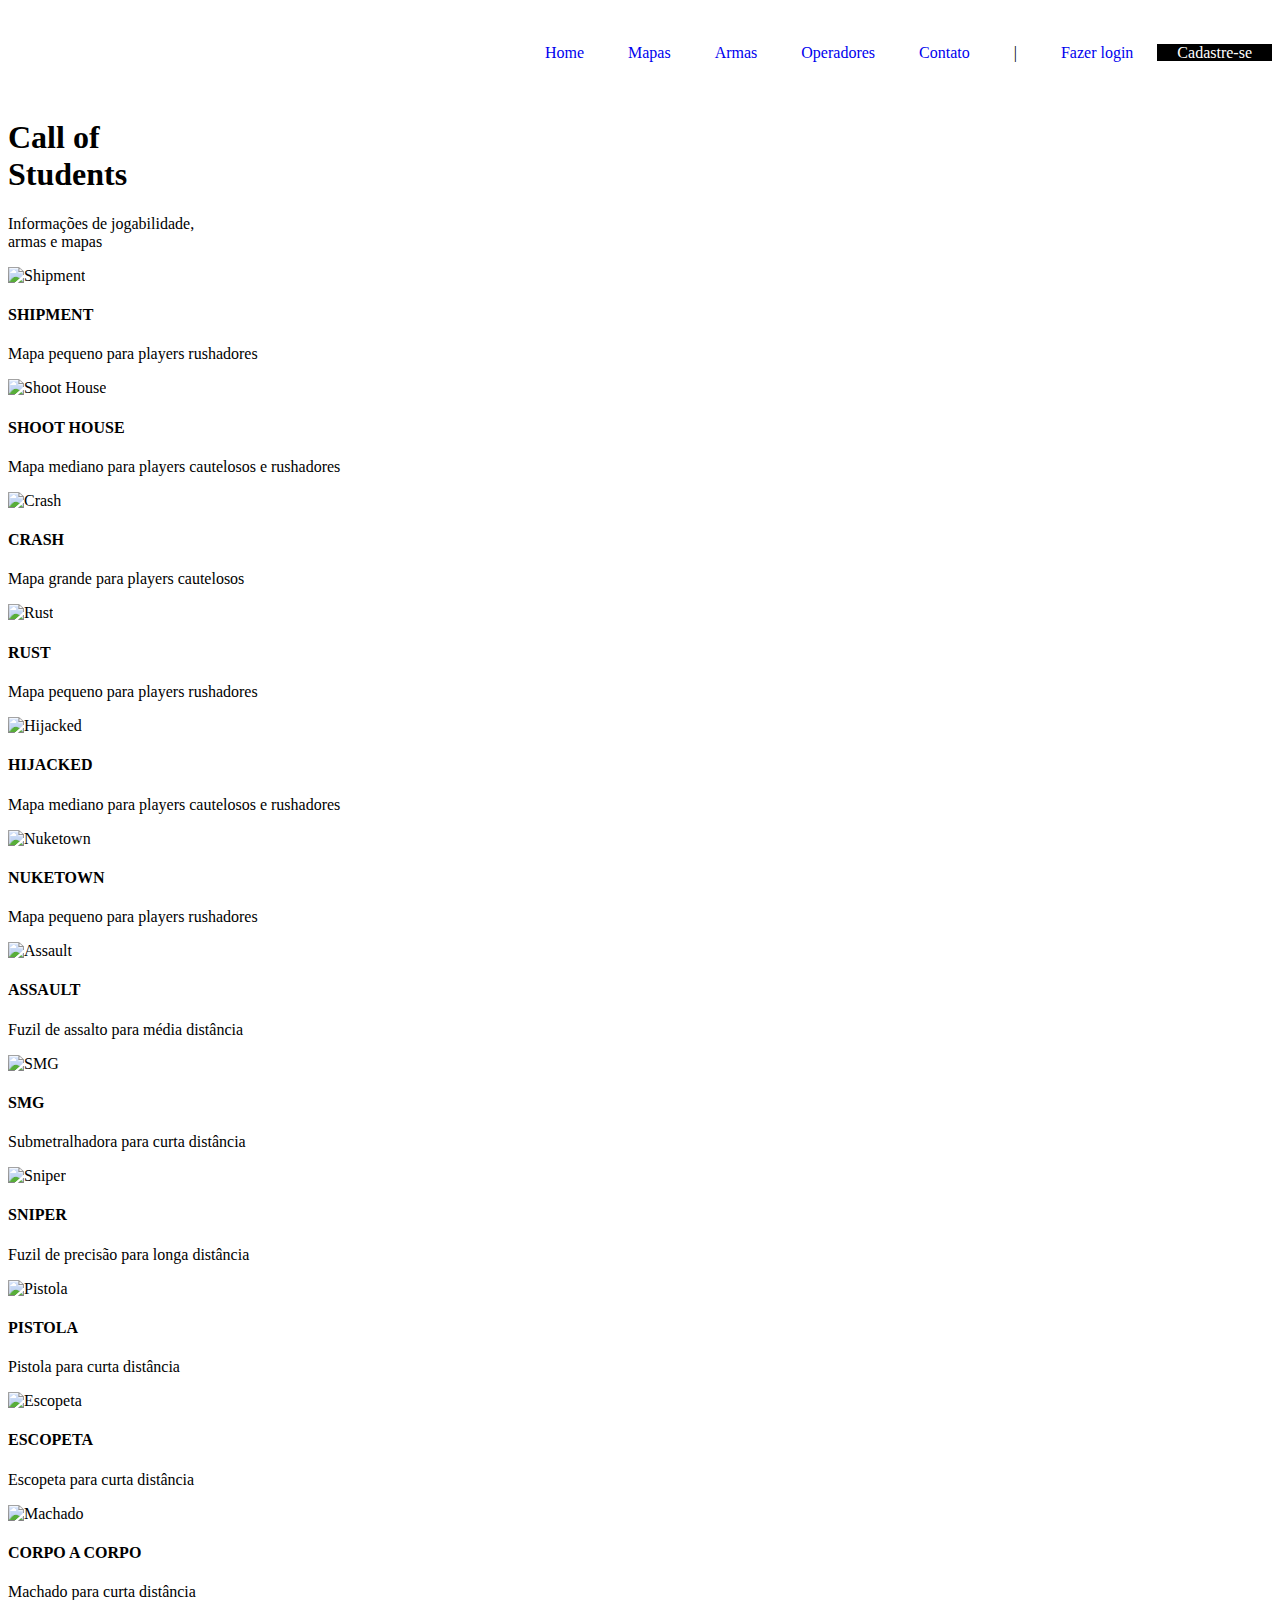
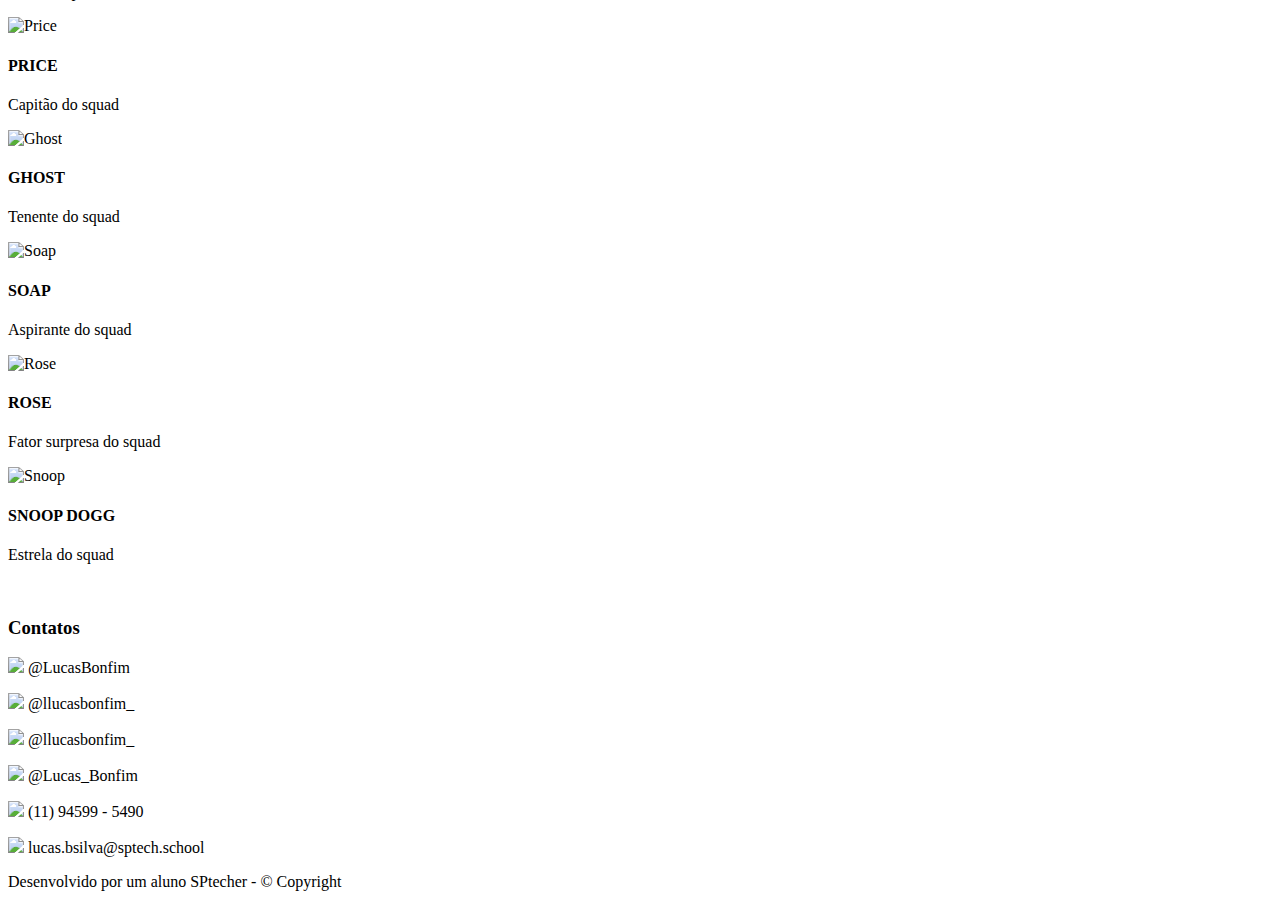
==== html/index.html @ b4a6b553 "adc lista de operadores" ====
<!DOCTYPE html>
<html lang="en">
<head>
    <meta charset="UTF-8">
    <meta http-equiv="X-UA-Compatible" content="IE=edge">
    <meta name="viewport" content="width=device-width, initial-scale=1.0">
    <title>Call of Students</title>
    <link rel="stylesheet" href="./index.css">
</head>
<body>
<!-- HEADER -->

    <header>
        <img src="./assets/oni1.webp" width="80px" alt="">
            <ul>
                <a href="#banner"><li>Home</li></a>
                <a href="#mapa"><li>Mapas</li></a>
                <a href="#arma"><li>Armas</li></a>
                <a href="#operador"><li>Operadores</li></a>
                <a href="#contato"><li>Contato</li></a>
                <li>|</li>
                <a href="login.html"><li>Fazer login</li></a>
                <a href="cadastro.html" style="background-color: black; color: white;"><li>Cadastre-se</li></a>
            </ul>
    </header>

<!-- BANNER -->

    <div class="banner" id="banner">
        <div class="container">
            <h1>Call of <br> Students</h1>
            <p>Informações de jogabilidade,<br>
                armas e mapas
            </p>
        </div>
    </div>

<!-- MAPA -->

  <div class="mapa" id="mapa">
    <div class="container">
        <div class="caixas">
            <div class="caixa">
                <img src="./assets/shipment.webp" width="100px" alt="Shipment">
                <h4>SHIPMENT</h4>
                <p>Mapa pequeno para 
                    players rushadores </p>
            </div>
            <div class="caixa">
                <img src="./assets/shoot.webp" width="100px" alt="Shoot House">
                <h4>SHOOT HOUSE</h4>
                <p>Mapa mediano para players
                    cautelosos e rushadores</p>
            </div>
            <div class="caixa">
                <img src="./assets/Crash.webp" width="100px" alt="Crash">
                <h4>CRASH</h4>
                <p>Mapa grande para 
                    players cautelosos</p>
            </div>
            <div class="caixa">
                <img src="./assets/rust.jpg" width="100px" alt="Rust">
                <h4>RUST</h4>
                <p>Mapa pequeno para 
                    players rushadores</p>
            </div>
            <div class="caixa">
                <img src="./assets/Hijacked.webp" width="100px" alt="Hijacked">
                <h4>HIJACKED</h4>
                <p>Mapa mediano para players
                    cautelosos e rushadores</p>
            </div>
            <div class="caixa">
                <img src="" width="100px" alt="Nuketown">
                <h4>NUKETOWN</h4>
                <p>Mapa pequeno para 
                    players rushadores</p>
            </div>
        </div>
    </div>

<!-- ARMA -->

     <div class="arma" id="arma">
        <div class="container">
            <div class="caixas">
                <div class="caixa">
                    <img src="./assets/assault.jpg" width="100px" alt="Assault">
                    <h4>ASSAULT</h4>
                    <p>Fuzil de assalto para 
                        média distância</p>
                </div>
                <div class="caixa">
                    <img src="./assets/ots.jpg" width="100px" alt="SMG">
                    <h4>SMG</h4>
                    <p>Submetralhadora para
                        curta distância</p>
                </div>
                <div class="caixa">
                    <img src="./assets/sniper.jpg" width="100px" alt="Sniper">
                    <h4>SNIPER</h4>
                    <p>Fuzil de precisão para
                        longa distância</p>
                </div>
                <div class="caixa">
                    <img src="./assets/pistol.jpg" width="100px" alt="Pistola">
                    <h4>PISTOLA</h4>
                    <p>Pistola para
                        curta distância</p>
                </div>
                <div class="caixa">
                    <img src="./assets/gallo.png" width="100px" alt="Escopeta">
                    <h4>ESCOPETA</h4>
                    <p>Escopeta para
                        curta distância</p>
                </div>
                <div class="caixa">
                    <img src="./assets/machado.jpg" width="100px" alt="Machado">
                    <h4>CORPO A CORPO</h4>
                    <p>Machado para
                        curta distância</p>
                </div>
            </div>
        </div>

<!-- OPERADOR -->

<div class="operador" id="operador">
    <div class="container">
        <div class="caixas">
            <div class="caixa">
                <img src="./assets/price.avif" width="100px" alt="Price">
                <h4>PRICE</h4>
                <p>Capitão do squad</p>
            </div>
            <div class="caixa">
                <img src="./assets/ghost.png" width="100px" alt="Ghost">
                <h4>GHOST</h4>
                <p>Tenente do squad</p>
            </div>
            <div class="caixa">
                <img src="./assets/soap.jpg" width="100px" alt="Soap">
                <h4>SOAP</h4>
                <p>Aspirante do squad</p> 
            </div>
            <div class="caixa">
                <img src="./assets/roze.webp" width="100px" alt="Rose">
                <h4>ROSE</h4>
                <p>Fator surpresa do squad</p> 
            </div>
            <div class="caixa">
                <img src="./assets/snoop.jpg" width="100px" alt="Snoop">
                <h4>SNOOP DOGG</h4>
                <p>Estrela do squad</p> 
            </div>
        </div>
    </div>

<!-- FOOTER -->

    <div class="footer" id="contato">
        <div class="contato">
            <img src="./assets/oni1.webp" width="50px" alt="">
            <h3>Contatos</h3>
            <p><img src="./assets/facebook.png" width="15px"> @LucasBonfim</p>
            <p><img src="./assets/instagram (1).png" width="15px"> @llucasbonfim_</p>
            <p><img src="./assets/twitter.png" width="15px"> @llucasbonfim_</p>
            <p><img src="./assets/logotipo-do-linkedin.png" width="15px"> @Lucas_Bonfim</p>
            <p><img src="./assets/whatsapp.png" width="15px"> (11) 94599 - 5490</p>
            <p><img src="./assets/o-email.png" width="15px"> lucas.bsilva@sptech.school</p>
        </div>
        <div class="container">
            <p>Desenvolvido por um aluno SPtecher - &copy; Copyright</p>
        </div>
    </div>
</div>
</body>
</html>
---- html/index.css ----
header {
    display: flex;
    background-color: white; 
    color: black;
    flex-direction: row;
    justify-content: space-between;
    align-items: center;
}

header li {
    display: inline-block;
    margin: 20px;
}
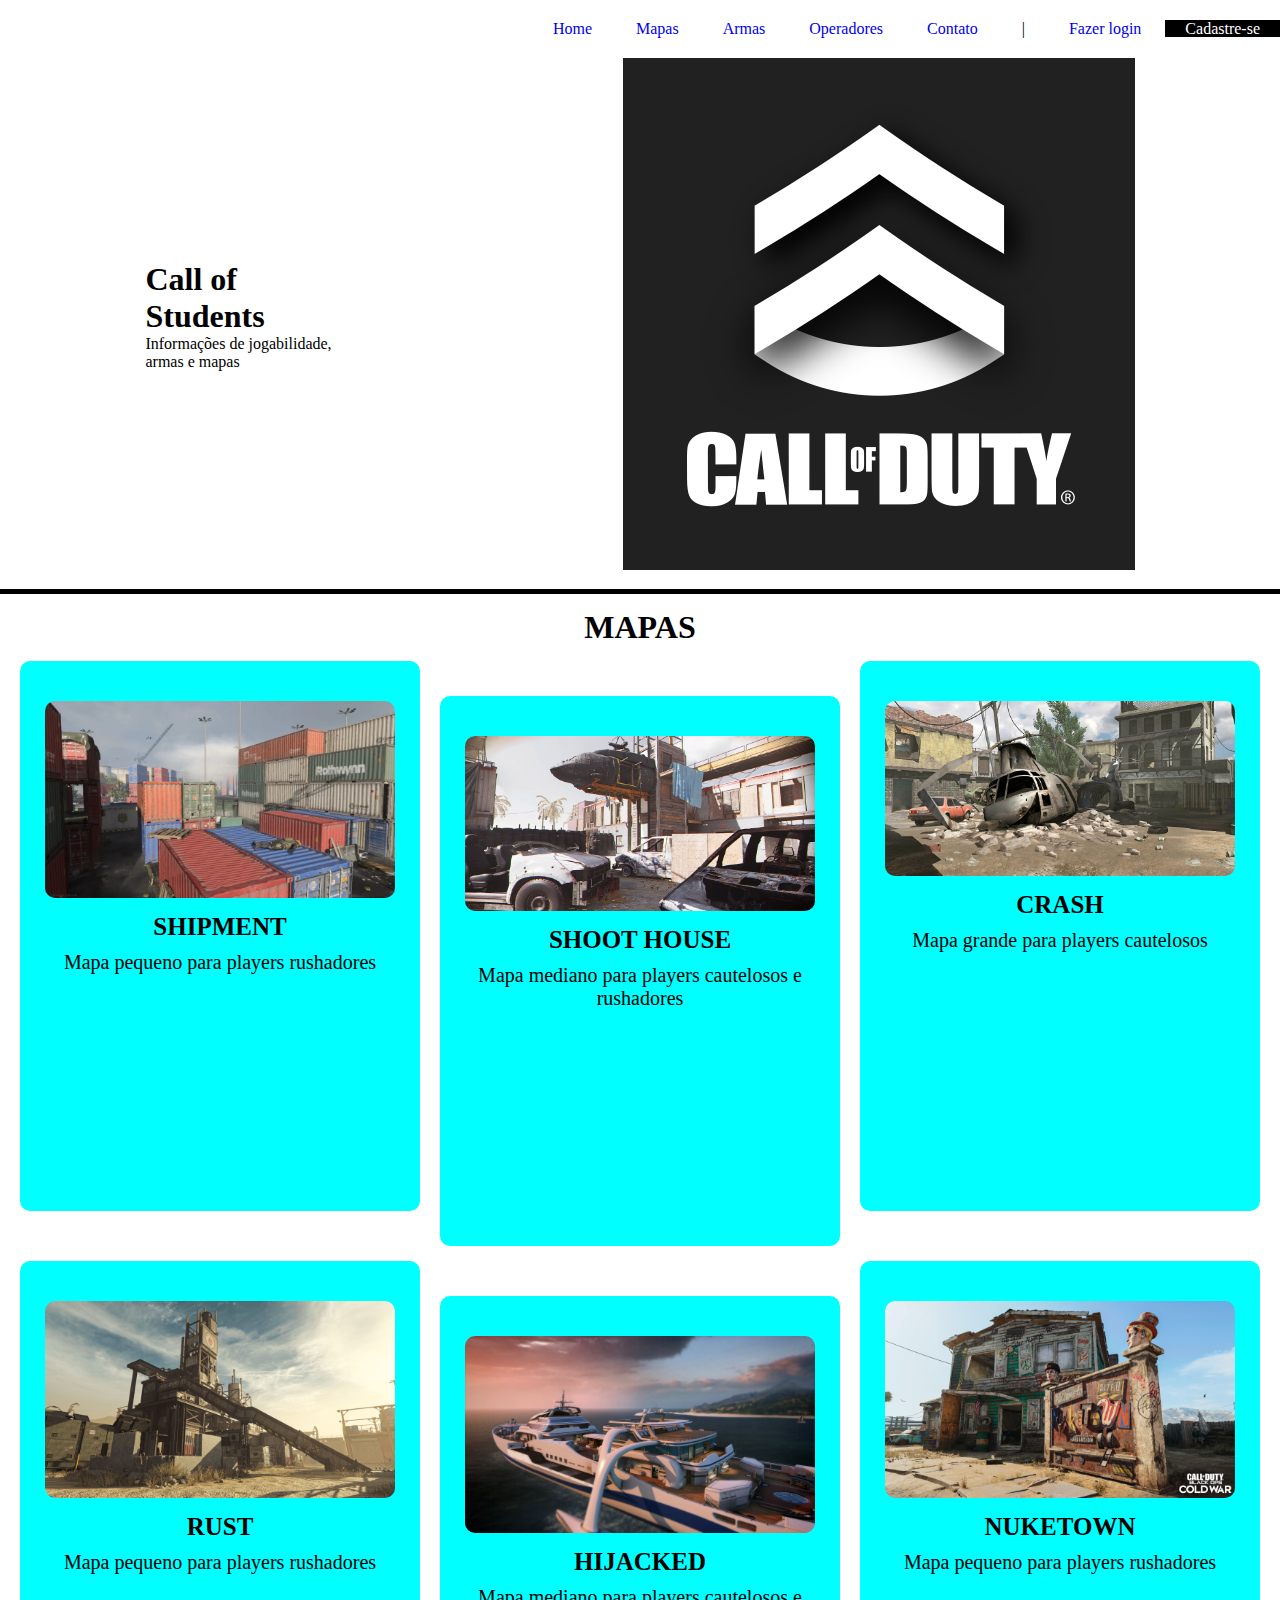
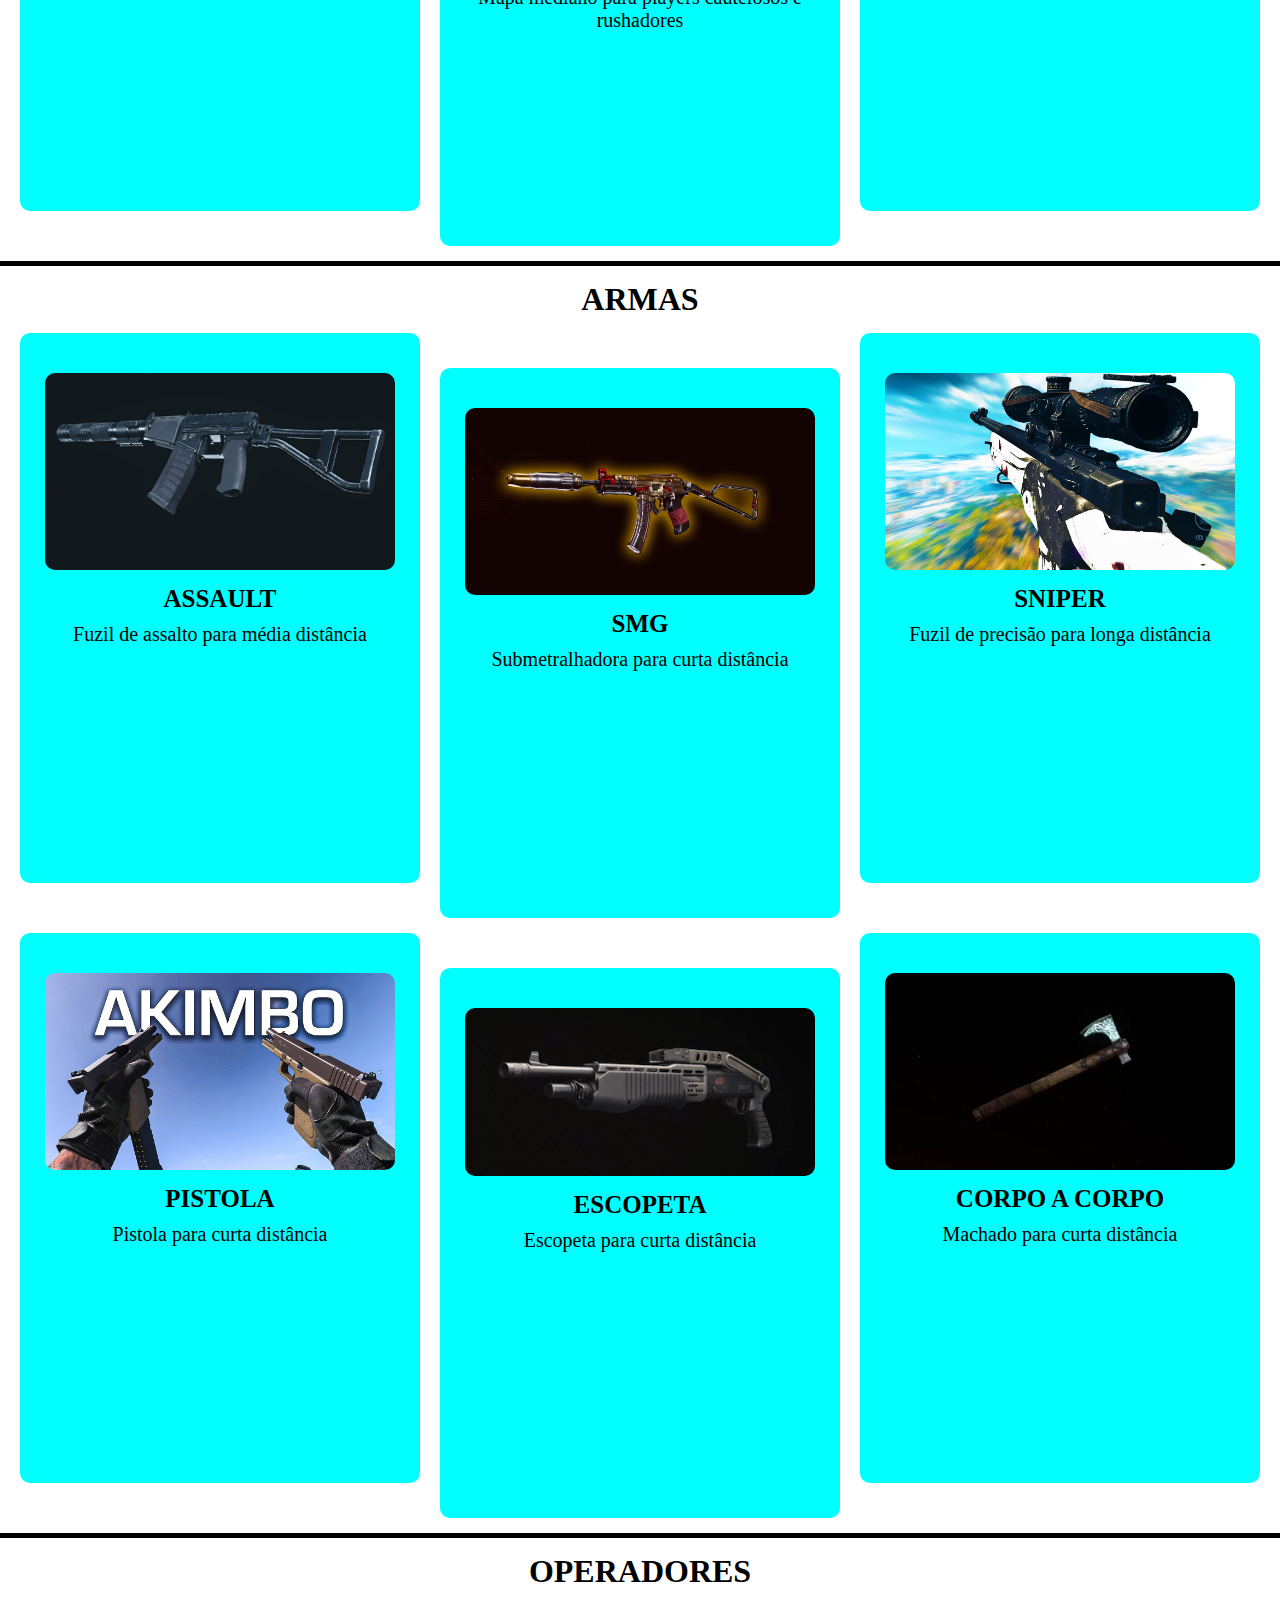
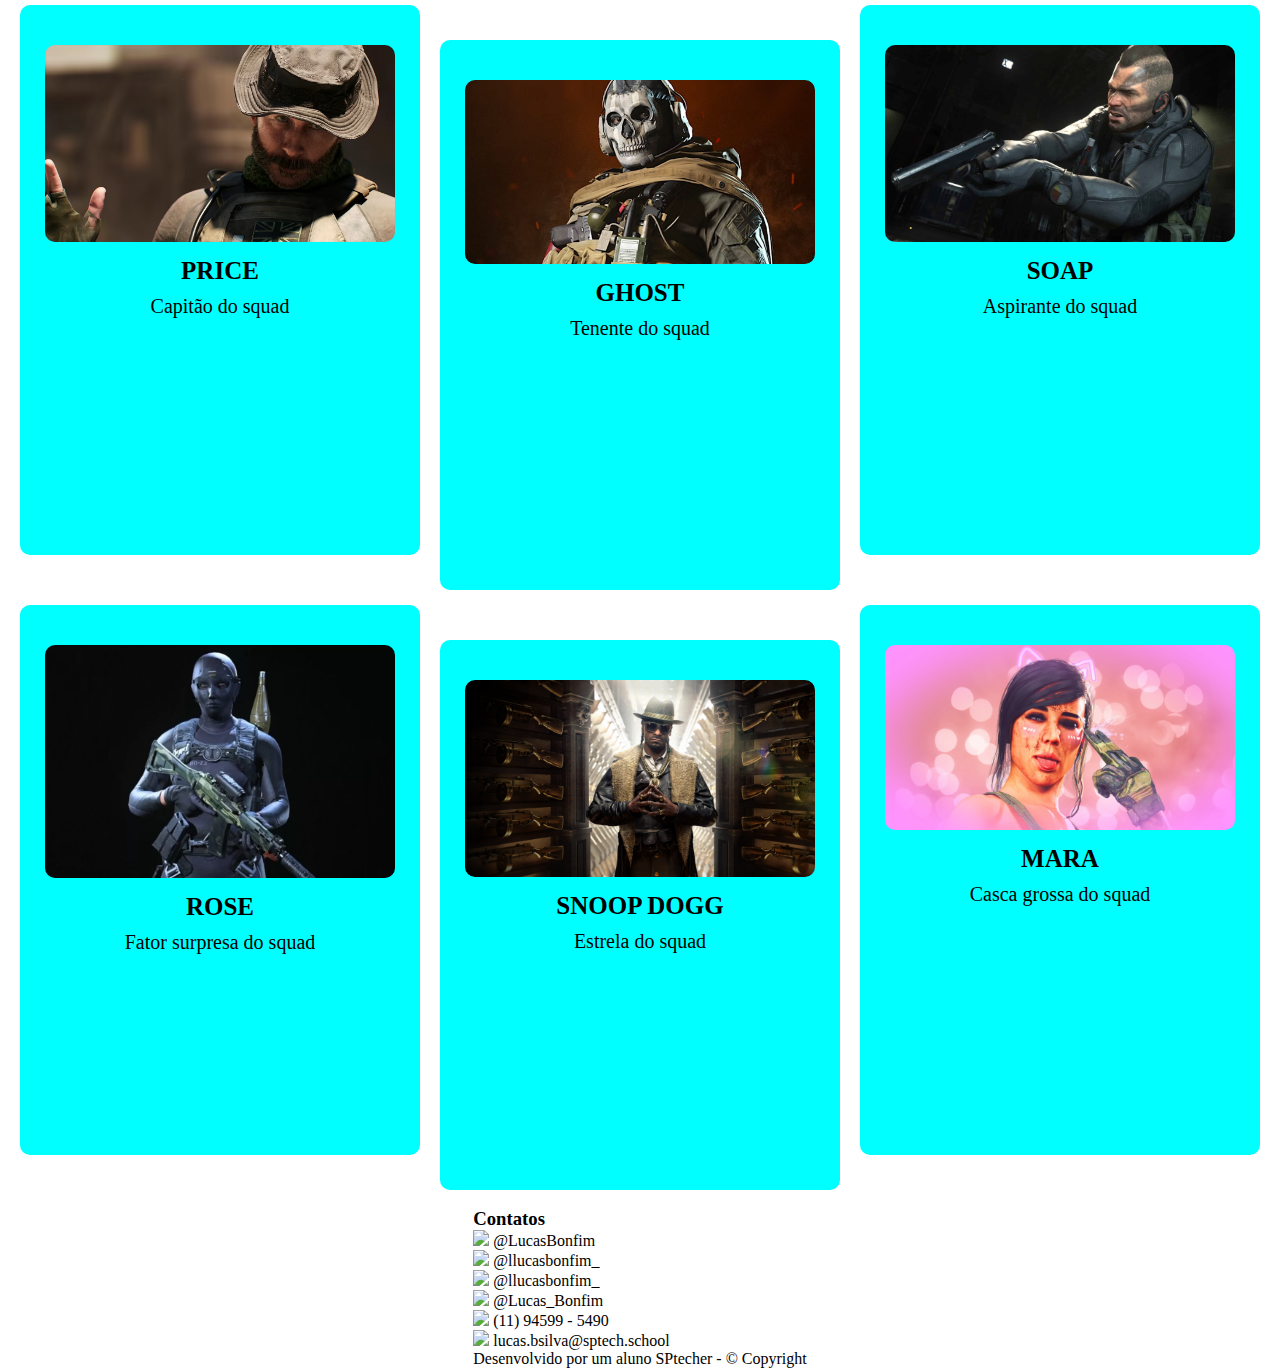
==== commit 76e9ec47: "atualizando css" ====
--- a/html/index.html
+++ b/html/index.html
@@ -33,45 +33,55 @@
                 armas e mapas
             </p>
         </div>
+        <div class="imagem">
+            <img src="../assets/unnamed.png" alt="">
+        </div>
     </div>
 
 <!-- MAPA -->
 
+
   <div class="mapa" id="mapa">
+    <span class="divisao"></span>
+    <div class="titulo1">
+        <h1>MAPAS</h1>
+    </div>
     <div class="container">
-        <div class="caixas">
-            <div class="caixa">
-                <img src="./assets/shipment.webp" width="100px" alt="Shipment">
+        <div class="caixa1">
+            <div class="caixa">
+                <img src="../assets/shipment.webp" width="100px" alt="Shipment">
                 <h4>SHIPMENT</h4>
                 <p>Mapa pequeno para 
                     players rushadores </p>
             </div>
-            <div class="caixa">
-                <img src="./assets/shoot.webp" width="100px" alt="Shoot House">
+            <div class="shoot">
+                <img src="../assets/shoot.webp" width="100px" alt="Shoot House">
                 <h4>SHOOT HOUSE</h4>
                 <p>Mapa mediano para players
                     cautelosos e rushadores</p>
             </div>
             <div class="caixa">
-                <img src="./assets/Crash.webp" width="100px" alt="Crash">
+                <img src="../assets/Crash.webp" width="100px" alt="Crash">
                 <h4>CRASH</h4>
                 <p>Mapa grande para 
                     players cautelosos</p>
             </div>
-            <div class="caixa">
-                <img src="./assets/rust.jpg" width="100px" alt="Rust">
+        </div>
+        <div class="caixa2">
+            <div class="caixa">
+                <img src="../assets/rust.jpg" width="100px" alt="Rust">
                 <h4>RUST</h4>
                 <p>Mapa pequeno para 
                     players rushadores</p>
             </div>
-            <div class="caixa">
-                <img src="./assets/Hijacked.webp" width="100px" alt="Hijacked">
+            <div class="shoot">
+                <img src="../assets/Hijacked.webp" width="100px" alt="Hijacked">
                 <h4>HIJACKED</h4>
                 <p>Mapa mediano para players
                     cautelosos e rushadores</p>
             </div>
             <div class="caixa">
-                <img src="" width="100px" alt="Nuketown">
+                <img src="../assets/nuketon.jpg" width="100px" alt="Nuketown">
                 <h4>NUKETOWN</h4>
                 <p>Mapa pequeno para 
                     players rushadores</p>
@@ -82,40 +92,46 @@
 <!-- ARMA -->
 
      <div class="arma" id="arma">
+        <span class="divisao"></span>
+        <div class="titulo1">
+            <h1>ARMAS</h1>
+        </div>
         <div class="container">
-            <div class="caixas">
-                <div class="caixa">
-                    <img src="./assets/assault.jpg" width="100px" alt="Assault">
+            <div class="caixa1">
+                <div class="caixa">
+                    <img src="../assets/assault.jpg" width="100px" alt="Assault">
                     <h4>ASSAULT</h4>
                     <p>Fuzil de assalto para 
                         média distância</p>
                 </div>
-                <div class="caixa">
-                    <img src="./assets/ots.jpg" width="100px" alt="SMG">
+                <div class="shoot">
+                    <img src="../assets/ots.jpg" width="100px" alt="SMG">
                     <h4>SMG</h4>
                     <p>Submetralhadora para
                         curta distância</p>
                 </div>
                 <div class="caixa">
-                    <img src="./assets/sniper.jpg" width="100px" alt="Sniper">
+                    <img src="../assets/sniper.jpg" width="100px" alt="Sniper">
                     <h4>SNIPER</h4>
                     <p>Fuzil de precisão para
                         longa distância</p>
                 </div>
-                <div class="caixa">
-                    <img src="./assets/pistol.jpg" width="100px" alt="Pistola">
+            </div>
+            <div class="caixa2">
+                <div class="caixa">
+                    <img src="../assets/pistol.jpg" width="100px" alt="Pistola">
                     <h4>PISTOLA</h4>
                     <p>Pistola para
                         curta distância</p>
                 </div>
-                <div class="caixa">
-                    <img src="./assets/gallo.png" width="100px" alt="Escopeta">
+                <div class="shoot">
+                    <img src="../assets/gallo.png" width="100px" alt="Escopeta">
                     <h4>ESCOPETA</h4>
                     <p>Escopeta para
                         curta distância</p>
                 </div>
                 <div class="caixa">
-                    <img src="./assets/machado.jpg" width="100px" alt="Machado">
+                    <img src="../assets/machado.jpg" width="100px" alt="Machado">
                     <h4>CORPO A CORPO</h4>
                     <p>Machado para
                         curta distância</p>
@@ -126,32 +142,43 @@
 <!-- OPERADOR -->
 
 <div class="operador" id="operador">
+    <span class="divisao"></span>
+        <div class="titulo1">
+            <h1>OPERADORES</h1>
+        </div>
     <div class="container">
-        <div class="caixas">
-            <div class="caixa">
-                <img src="./assets/price.avif" width="100px" alt="Price">
+        <div class="caixa1">
+            <div class="caixa">
+                <img src="../assets/price.avif" width="100px" alt="Price">
                 <h4>PRICE</h4>
                 <p>Capitão do squad</p>
             </div>
-            <div class="caixa">
-                <img src="./assets/ghost.png" width="100px" alt="Ghost">
+            <div class="shoot">
+                <img src="../assets/ghost.png" width="100px" alt="Ghost">
                 <h4>GHOST</h4>
                 <p>Tenente do squad</p>
             </div>
             <div class="caixa">
-                <img src="./assets/soap.jpg" width="100px" alt="Soap">
+                <img src="../assets/soap.jpg" width="100px" alt="Soap">
                 <h4>SOAP</h4>
                 <p>Aspirante do squad</p> 
             </div>
-            <div class="caixa">
-                <img src="./assets/roze.webp" width="100px" alt="Rose">
+        </div>
+        <div class="caixa2">
+            <div class="caixa">
+                <img src="../assets/rosecod.webp" width="100px" alt="Rose">
                 <h4>ROSE</h4>
                 <p>Fator surpresa do squad</p> 
             </div>
-            <div class="caixa">
-                <img src="./assets/snoop.jpg" width="100px" alt="Snoop">
+            <div class="shoot">
+                <img src="../assets/snoop.jpg" width="100px" alt="Snoop">
                 <h4>SNOOP DOGG</h4>
                 <p>Estrela do squad</p> 
+            </div>
+            <div class="caixa">
+                <img src="../assets/MARA1.jpg" width="50px" alt="Snoop">
+                <h4>MARA</h4>
+                <p>Casca grossa do squad</p> 
             </div>
         </div>
     </div>
--- a/html/index.css
+++ b/html/index.css
@@ -1,3 +1,9 @@
+*{
+    padding: 0;
+    margin: 0;
+    box-sizing: border-box;
+}
+
 header {
     display: flex;
     background-color: white; 
@@ -11,3 +17,111 @@
     display: inline-block;
     margin: 20px;
 }
+
+.banner {
+    display: flex;
+    justify-content: space-around;
+    align-items: center;
+}
+
+.divisao {
+    width: 100%;
+    height: 5px;
+    background-color: black;
+    content: '';
+    margin-top: 15px;
+}
+
+.mapa {
+    display: flex;
+    flex-direction: column;
+    align-items: center;
+    justify-content: center;
+}
+
+.titulo1 {
+    margin-top: 15px;
+}
+.caixa1 {
+    display: flex;
+    flex-direction: row;
+}
+
+.caixa {
+    margin: 15px 10px 0px 10px;
+    display: flex;
+    justify-content: flex-start;
+    align-items: center;
+    flex-direction: column;
+    width: 400px;
+    height: 550px;
+    border-radius: 10px;
+    background-color: aqua;
+}
+
+.shoot {
+    margin: 50px 10px 0px 10px;
+    display: flex;
+    justify-content: flex-start;
+    align-items: center;
+    flex-direction: column;
+    width: 400px;
+    height: 550px;
+    border-radius: 10px;
+    background-color: aqua;
+}
+
+.caixa img {
+    margin-top: 40px;
+    width: 350px;
+    border-radius: 10px;
+}
+
+.caixa h4 {
+    margin-top: 15px;
+    font-size: 25px;
+}
+
+.caixa p {
+    margin-top: 10px;
+    font-size: 20px;
+}
+
+.shoot img {
+    margin-top: 40px;
+    width: 350px;
+    border-radius: 10px;
+}
+
+.shoot h4 {
+    margin-top: 15px;
+    font-size: 25px;
+}
+
+.shoot p {
+    margin-top: 10px;
+    font-size: 20px;
+    text-align: center;
+}
+
+.caixa2 {
+    display: flex;
+    flex-direction: row;
+}
+
+.arma {
+    display: flex;
+    flex-direction: column;
+    align-items: center;
+    justify-content: center;
+    width: 100%;
+}
+
+.operador {
+    display: flex;
+    flex-direction: column;
+    align-items: center;
+    justify-content: center;
+    width: 100%;
+}
+
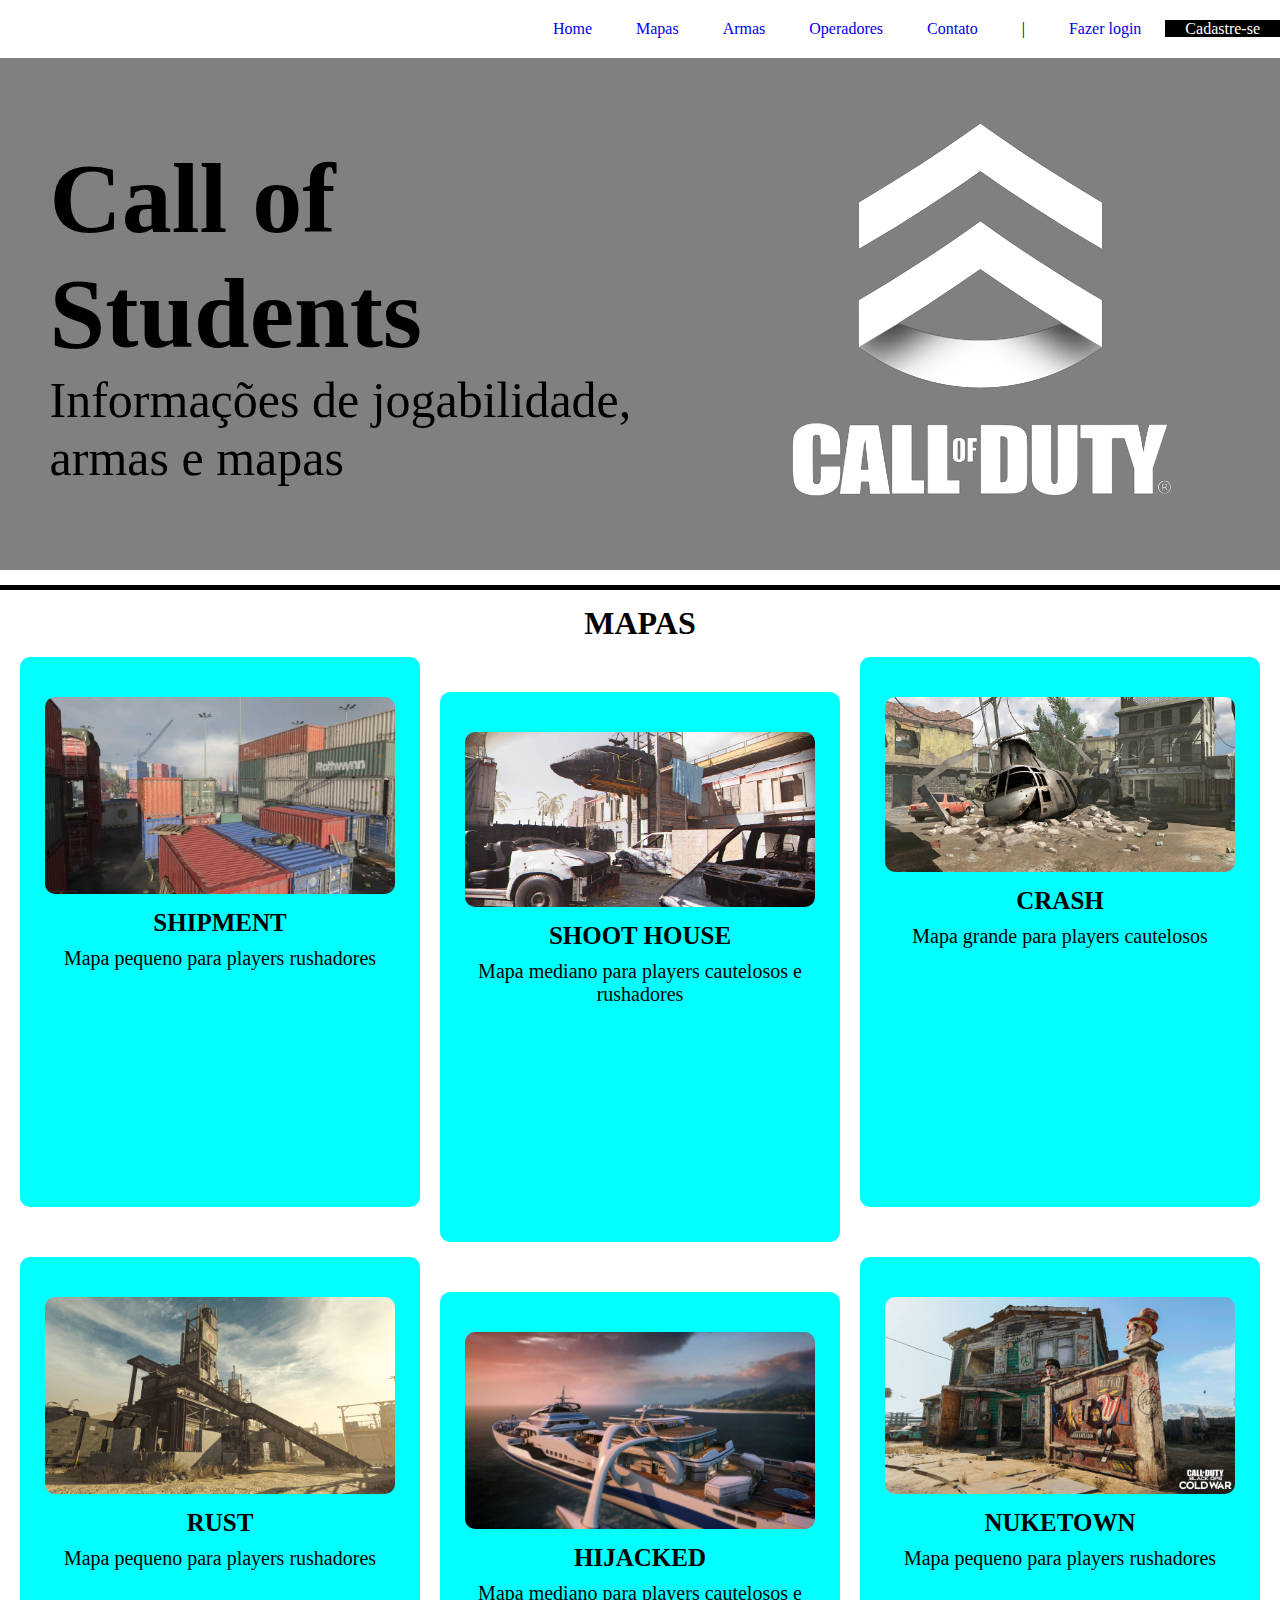
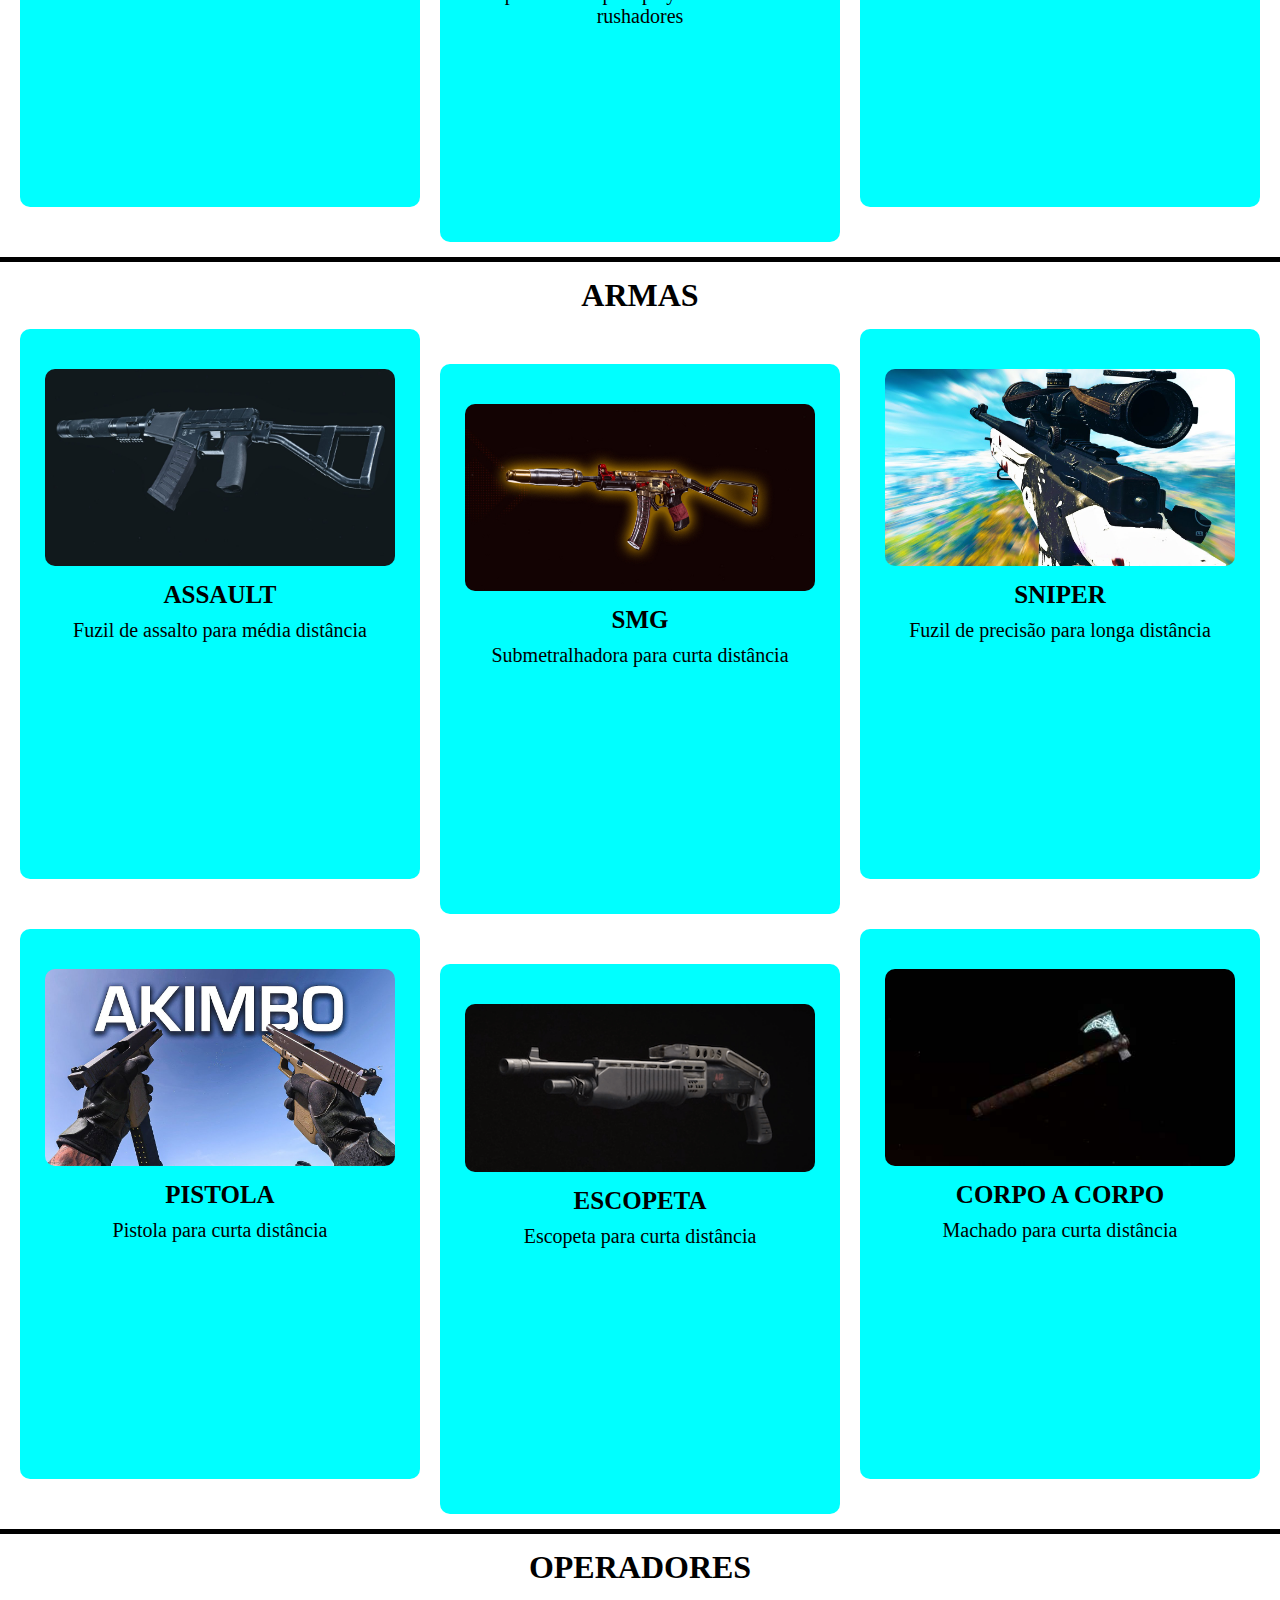
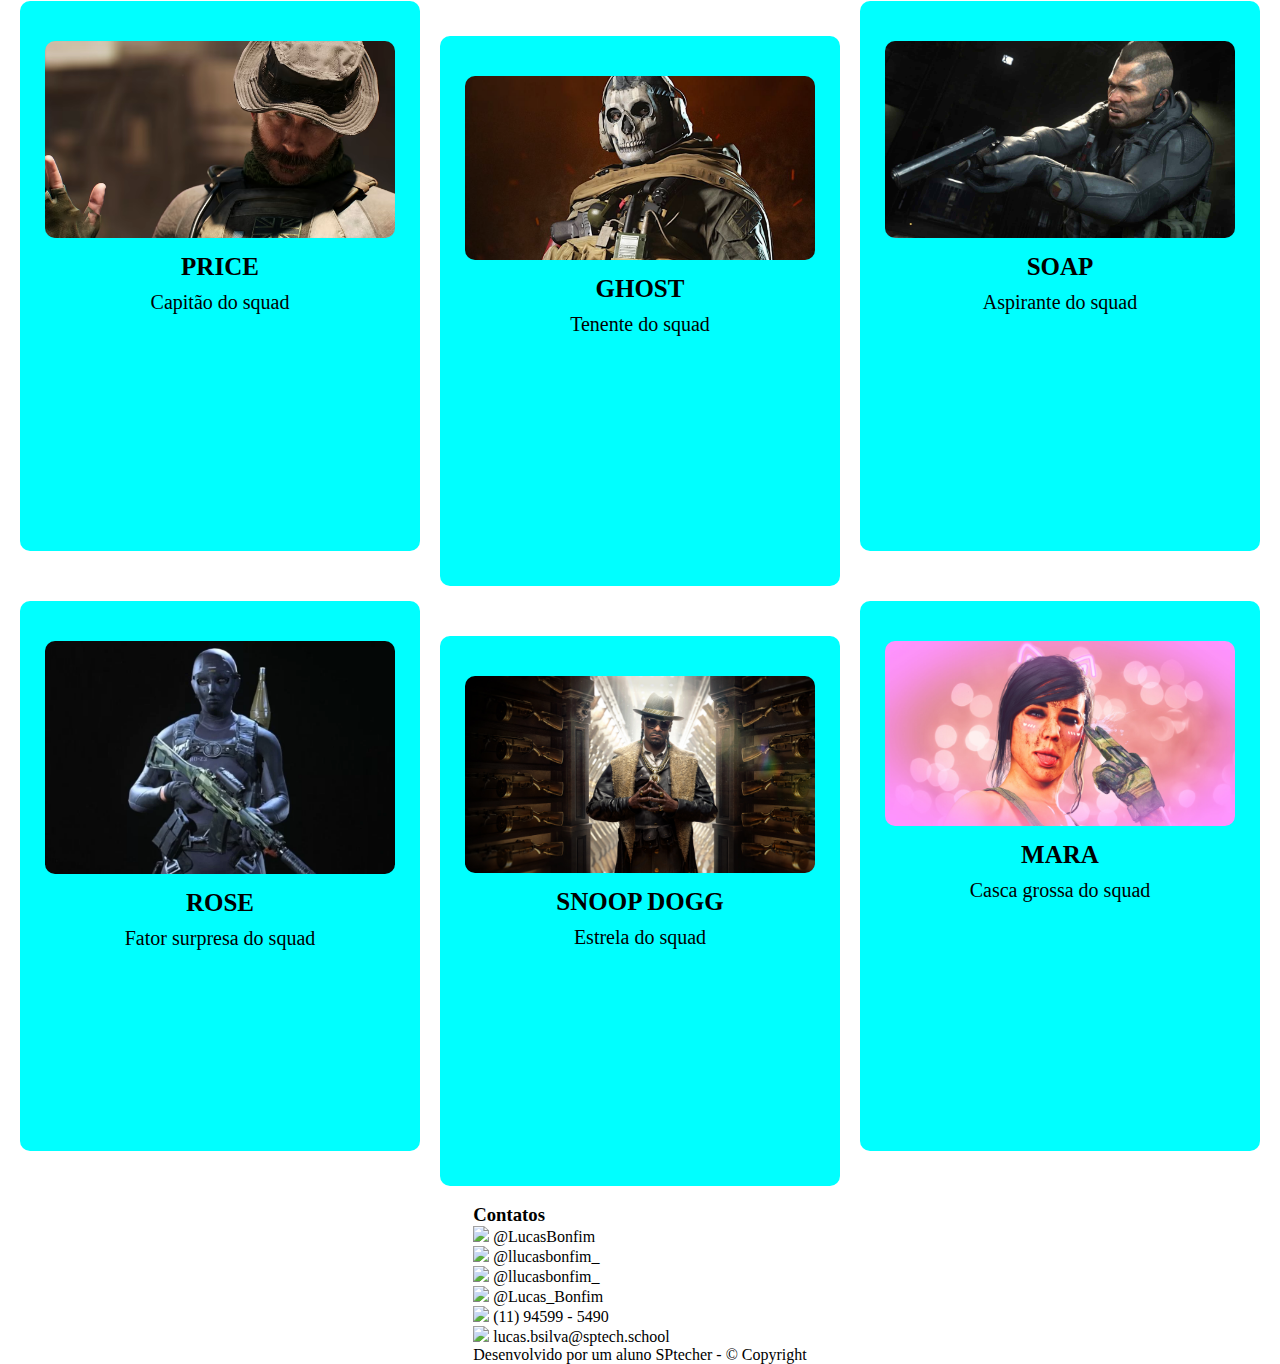
==== commit f5504e3e: "atualizando css da home" ====
--- a/html/index.html
+++ b/html/index.html
@@ -6,6 +6,7 @@
     <meta name="viewport" content="width=device-width, initial-scale=1.0">
     <title>Call of Students</title>
     <link rel="stylesheet" href="./index.css">
+    <link rel="icon" type="imagem/png" href="../assets/imgprincipal.png">
 </head>
 <body>
 <!-- HEADER -->
@@ -34,7 +35,7 @@
             </p>
         </div>
         <div class="imagem">
-            <img src="../assets/unnamed.png" alt="">
+            <img src="../assets/imgprincipal.png" alt="">
         </div>
     </div>
 
--- a/html/index.css
+++ b/html/index.css
@@ -22,6 +22,8 @@
     display: flex;
     justify-content: space-around;
     align-items: center;
+    font-size: 50px;
+    background-color: gray;
 }
 
 .divisao {
@@ -57,6 +59,10 @@
     height: 550px;
     border-radius: 10px;
     background-color: aqua;
+}
+
+.caixa1 :hover {
+    transform: scale(1.1);
 }
 
 .shoot {
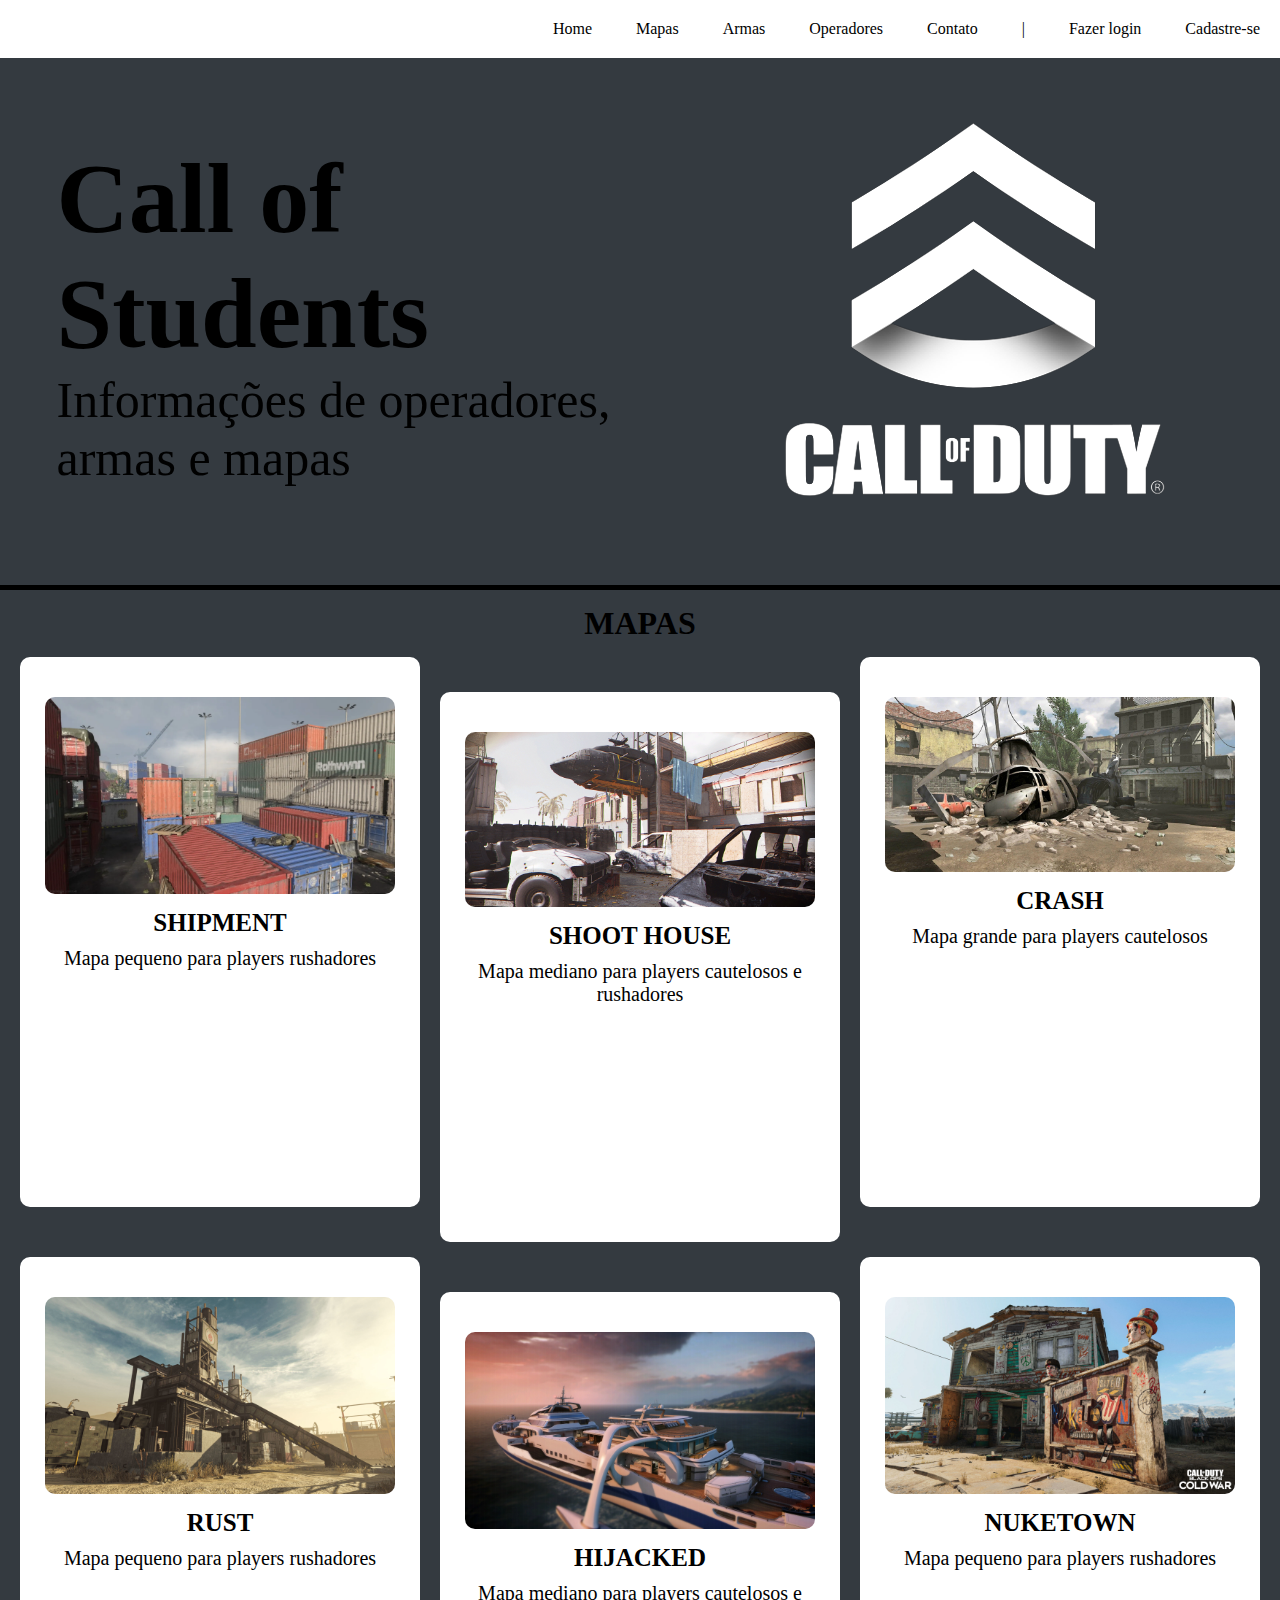
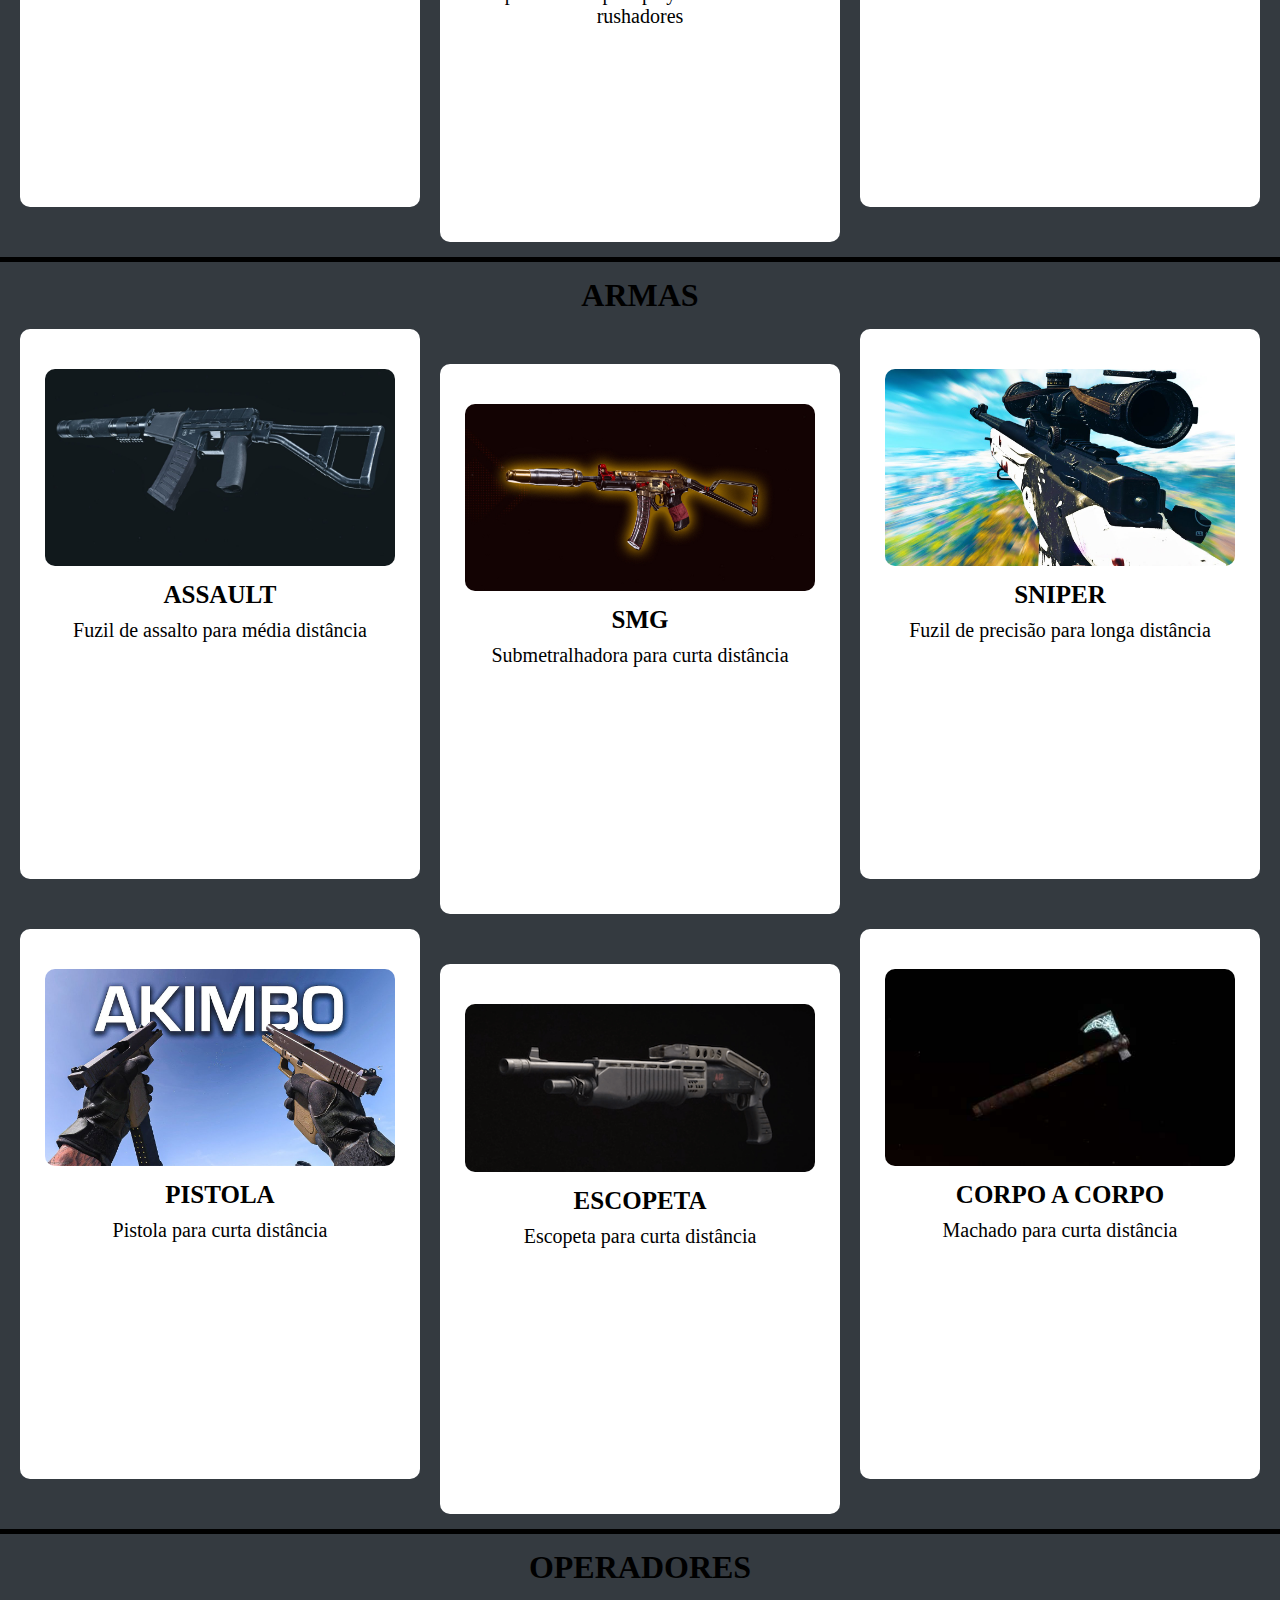
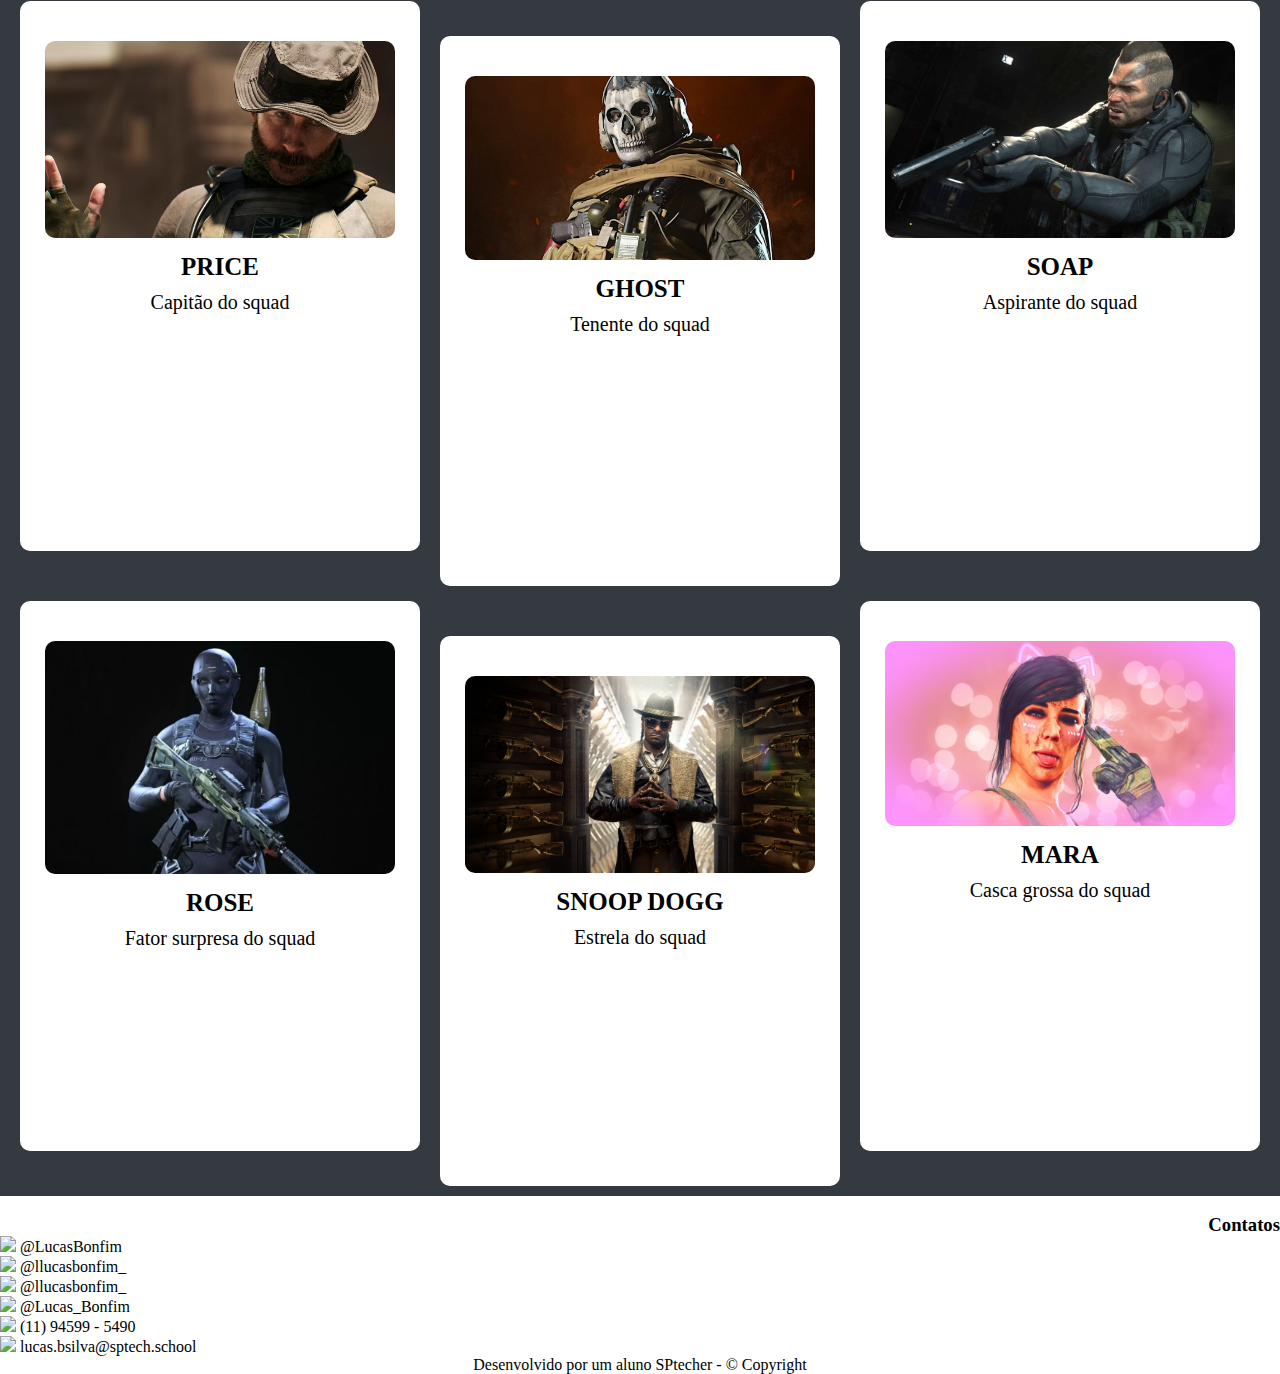
==== commit 4160d78c: "atualizando css do footer" ====
--- a/html/index.html
+++ b/html/index.html
@@ -21,7 +21,7 @@
                 <a href="#contato"><li>Contato</li></a>
                 <li>|</li>
                 <a href="login.html"><li>Fazer login</li></a>
-                <a href="cadastro.html" style="background-color: black; color: white;"><li>Cadastre-se</li></a>
+                <a href="cadastro.html"><li>Cadastre-se</li></a>
             </ul>
     </header>
 
@@ -30,8 +30,8 @@
     <div class="banner" id="banner">
         <div class="container">
             <h1>Call of <br> Students</h1>
-            <p>Informações de jogabilidade,<br>
-                armas e mapas
+            <p>Informações de operadores,<br>
+                armas e mapas 
             </p>
         </div>
         <div class="imagem">
@@ -189,15 +189,23 @@
     <div class="footer" id="contato">
         <div class="contato">
             <img src="./assets/oni1.webp" width="50px" alt="">
-            <h3>Contatos</h3>
-            <p><img src="./assets/facebook.png" width="15px"> @LucasBonfim</p>
-            <p><img src="./assets/instagram (1).png" width="15px"> @llucasbonfim_</p>
-            <p><img src="./assets/twitter.png" width="15px"> @llucasbonfim_</p>
-            <p><img src="./assets/logotipo-do-linkedin.png" width="15px"> @Lucas_Bonfim</p>
-            <p><img src="./assets/whatsapp.png" width="15px"> (11) 94599 - 5490</p>
-            <p><img src="./assets/o-email.png" width="15px"> lucas.bsilva@sptech.school</p>
-        </div>
-        <div class="container">
+            <div class="divcontato">
+                <h3>Contatos</h3>
+            </div>    
+        </div>
+            <div class="social1">
+                <p><img src="./assets/facebook.png" width="15px"> @LucasBonfim</p>
+                <p><img src="./assets/instagram (1).png" width="15px"> @llucasbonfim_</p>
+            </div>       
+            <div class="social2">
+                <p><img src="./assets/twitter.png" width="15px"> @llucasbonfim_</p>
+                <p><img src="./assets/logotipo-do-linkedin.png" width="15px"> @Lucas_Bonfim</p>
+            </div>
+            <div class="social3">
+                <p><img src="./assets/whatsapp.png" width="15px"> (11) 94599 - 5490</p>
+                <p><img src="./assets/o-email.png" width="15px"> lucas.bsilva@sptech.school</p>
+            </div>
+        <div class="final">
             <p>Desenvolvido por um aluno SPtecher - &copy; Copyright</p>
         </div>
     </div>
--- a/html/index.css
+++ b/html/index.css
@@ -18,12 +18,16 @@
     margin: 20px;
 }
 
+header ul a li {
+    color: black;
+}
+
 .banner {
     display: flex;
     justify-content: space-around;
     align-items: center;
     font-size: 50px;
-    background-color: gray;
+    background-color: #343A40;
 }
 
 .divisao {
@@ -39,6 +43,7 @@
     flex-direction: column;
     align-items: center;
     justify-content: center;
+    background-color: #343A40;
 }
 
 .titulo1 {
@@ -58,11 +63,7 @@
     width: 400px;
     height: 550px;
     border-radius: 10px;
-    background-color: aqua;
-}
-
-.caixa1 :hover {
-    transform: scale(1.1);
+    background-color: white;
 }
 
 .shoot {
@@ -74,7 +75,7 @@
     width: 400px;
     height: 550px;
     border-radius: 10px;
-    background-color: aqua;
+    background-color: white;
 }
 
 .caixa img {
@@ -131,3 +132,29 @@
     width: 100%;
 }
 
+.footer {
+    width: 100%;
+    margin-top: 10px;
+    background-color: white;
+}
+
+.contato {
+    justify-content: flex-end;
+}
+
+.divcontato {
+    display: flex;
+    justify-content: flex-end;
+    
+}
+
+.final {
+    display: flex;
+    align-items: center;
+    justify-content: center;
+}
+
+.social1 {
+    justify-content: flex-end;
+    align-items: flex-end;
+}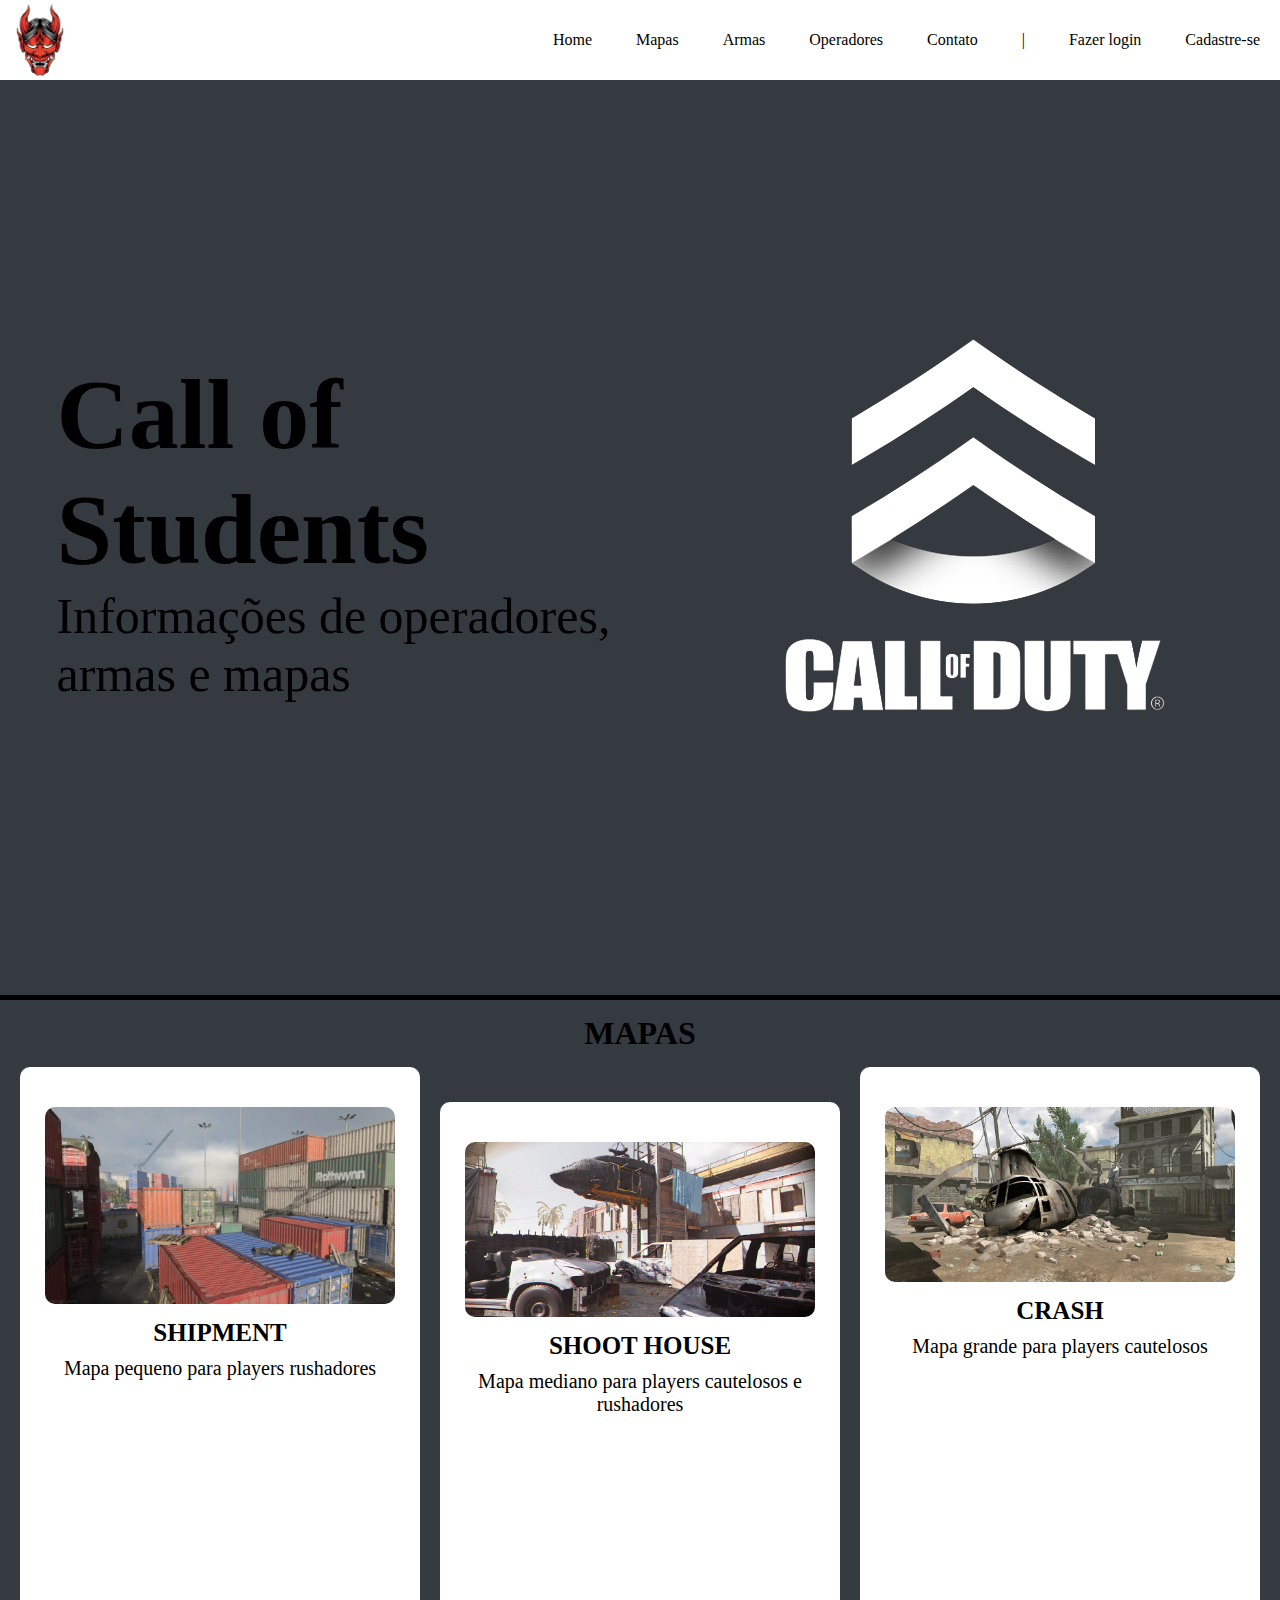
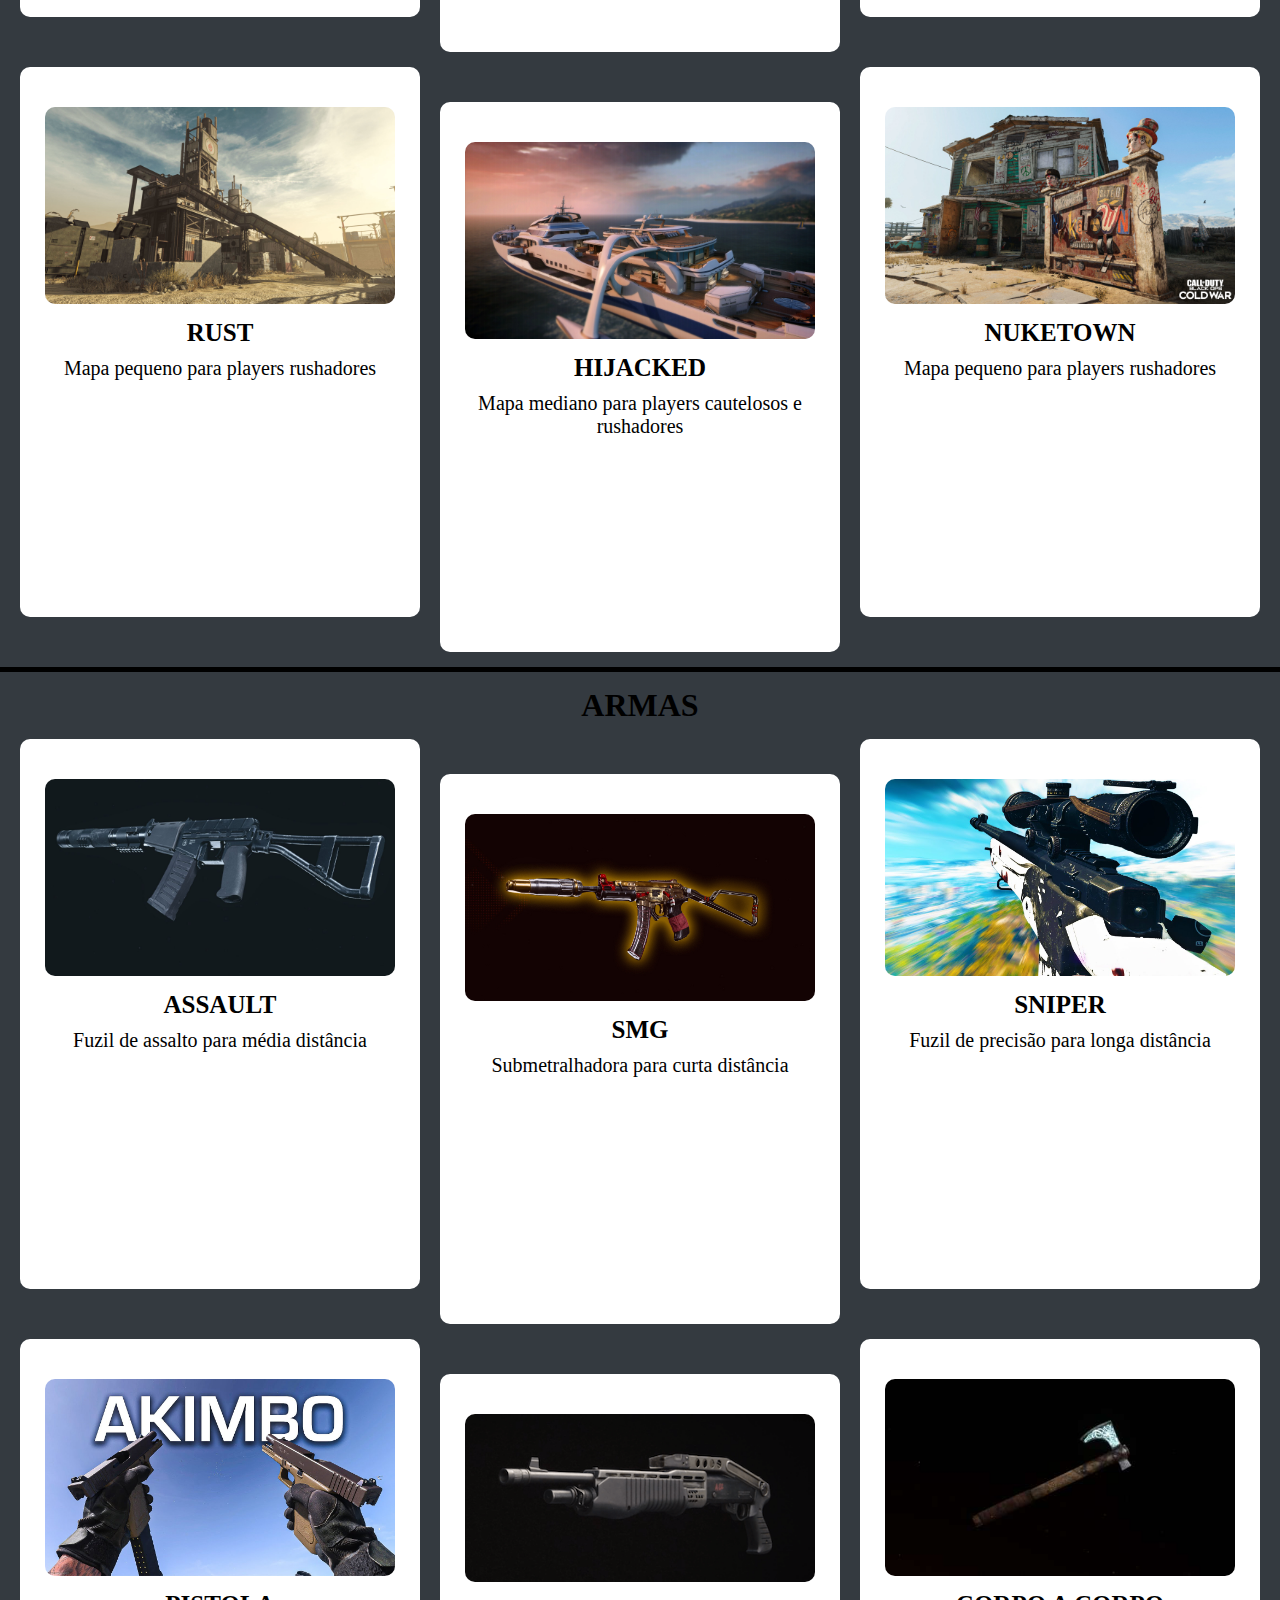
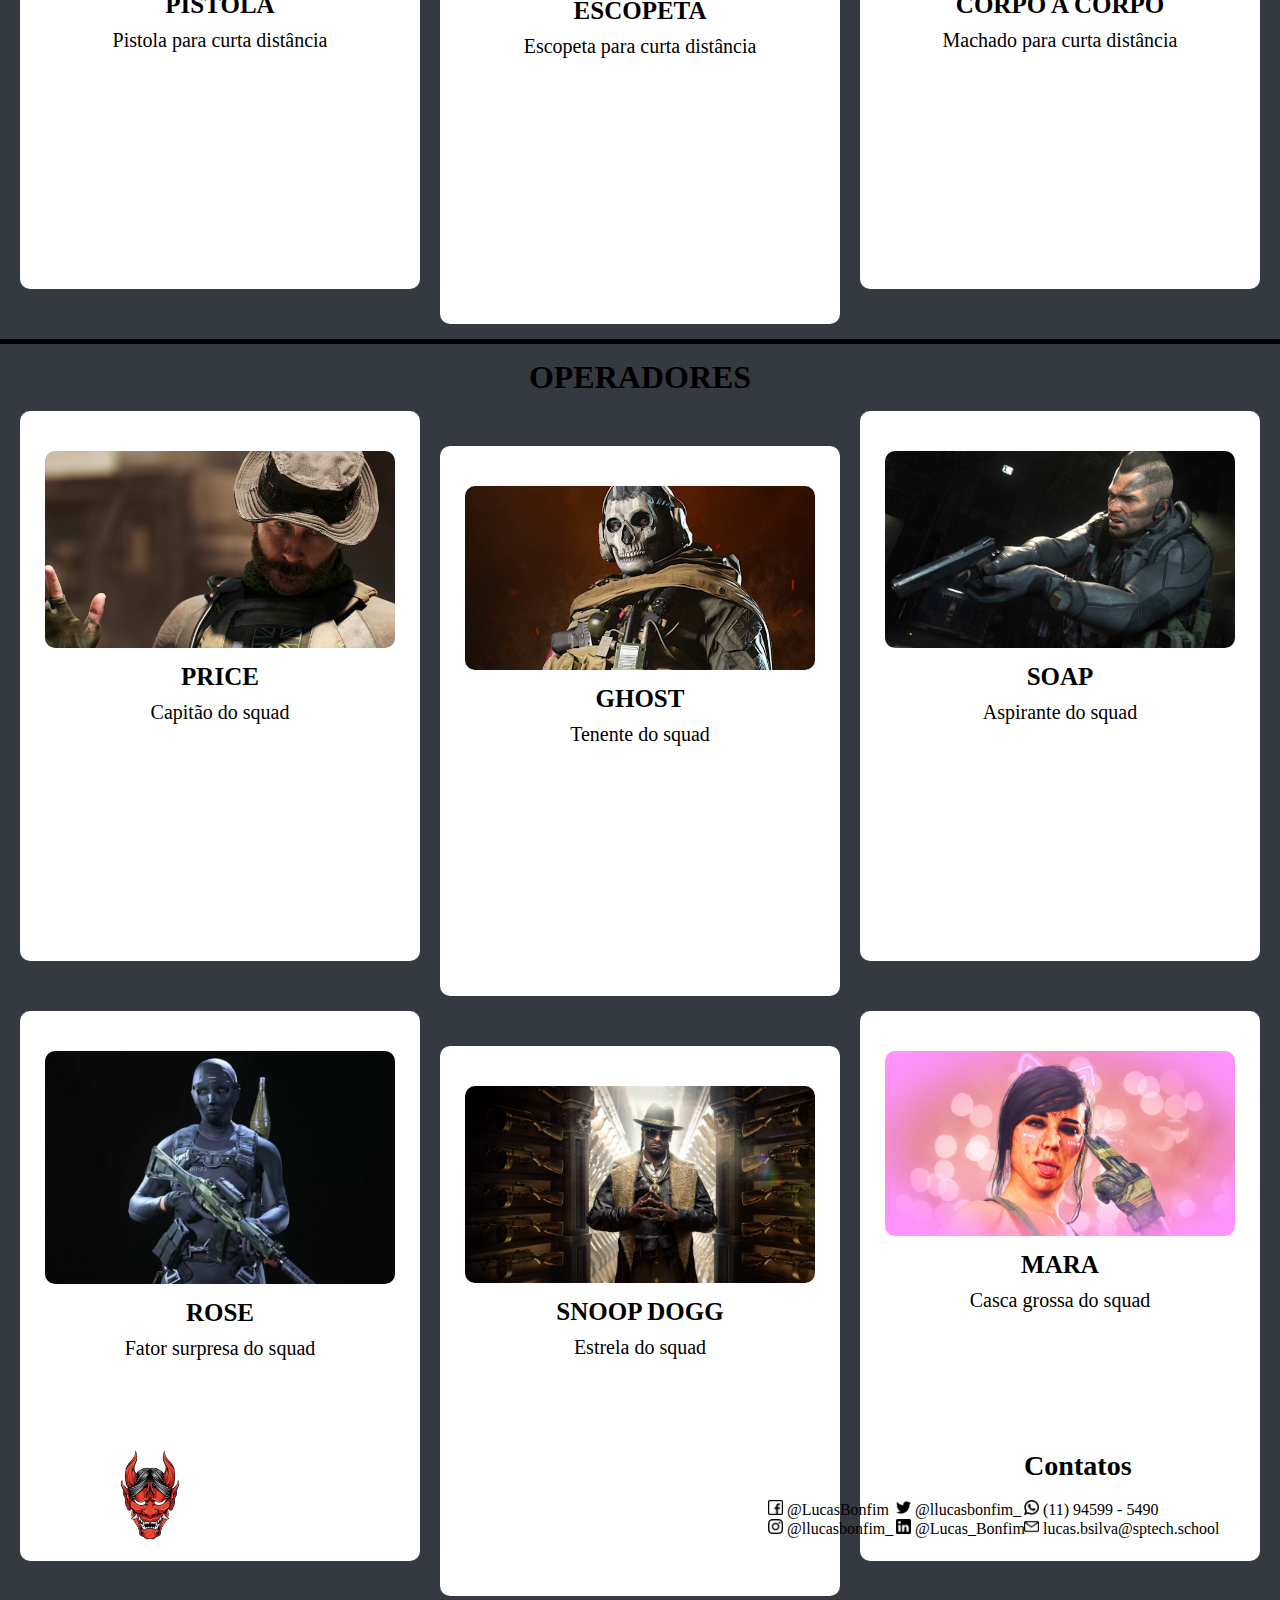
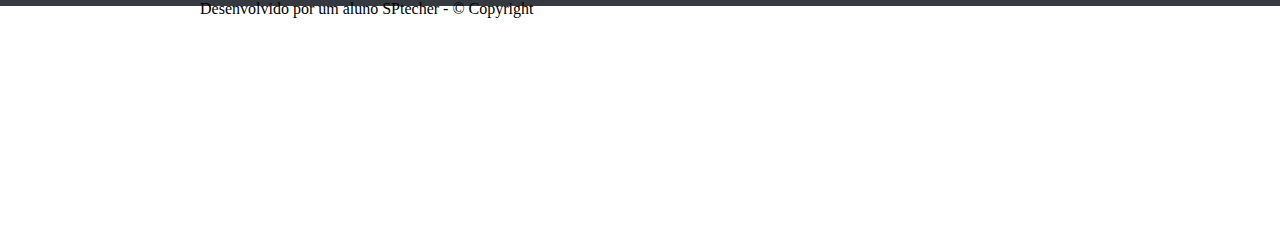
==== commit f1a86111: "atualizando home page" ====
--- a/html/index.html
+++ b/html/index.html
@@ -12,7 +12,7 @@
 <!-- HEADER -->
 
     <header>
-        <img src="./assets/oni1.webp" width="80px" alt="">
+        <img src="../assets/oni1.webp" width="80px" alt="">
             <ul>
                 <a href="#banner"><li>Home</li></a>
                 <a href="#mapa"><li>Mapas</li></a>
@@ -92,7 +92,7 @@
 
 <!-- ARMA -->
 
-     <div class="arma" id="arma">
+    <div class="arma" id="arma">
         <span class="divisao"></span>
         <div class="titulo1">
             <h1>ARMAS</h1>
@@ -138,7 +138,7 @@
                         curta distância</p>
                 </div>
             </div>
-        </div>
+    </div>
 
 <!-- OPERADOR -->
 
@@ -182,33 +182,33 @@
                 <p>Casca grossa do squad</p> 
             </div>
         </div>
-    </div>
+</div>
 
 <!-- FOOTER -->
 
     <div class="footer" id="contato">
-        <div class="contato">
-            <img src="./assets/oni1.webp" width="50px" alt="">
+            <div class="contato">
+                <img src="../assets/oni1.webp" width="100px" alt="">
+            </div>
             <div class="divcontato">
                 <h3>Contatos</h3>
             </div>    
-        </div>
             <div class="social1">
-                <p><img src="./assets/facebook.png" width="15px"> @LucasBonfim</p>
-                <p><img src="./assets/instagram (1).png" width="15px"> @llucasbonfim_</p>
+                <p><img src="../assets/facebook.png" width="15px"> @LucasBonfim <br>
+                <img src="../assets/instagram (1).png" width="15px"> @llucasbonfim_</p>
             </div>       
             <div class="social2">
-                <p><img src="./assets/twitter.png" width="15px"> @llucasbonfim_</p>
-                <p><img src="./assets/logotipo-do-linkedin.png" width="15px"> @Lucas_Bonfim</p>
+                <p><img src="../assets/twitter.png" width="15px"> @llucasbonfim_ <br>
+                <img src="../assets/logotipo-do-linkedin.png" width="15px"> @Lucas_Bonfim</p>
             </div>
             <div class="social3">
-                <p><img src="./assets/whatsapp.png" width="15px"> (11) 94599 - 5490</p>
-                <p><img src="./assets/o-email.png" width="15px"> lucas.bsilva@sptech.school</p>
-            </div>
-        <div class="final">
-            <p>Desenvolvido por um aluno SPtecher - &copy; Copyright</p>
-        </div>
-    </div>
-</div>
+                <p><img src="../assets/whatsapp.png" width="15px"> (11) 94599 - 5490 <br>
+                <img src="../assets/o-email.png" width="15px"> lucas.bsilva@sptech.school</p>
+            </div>
+            <div class="final">
+                <p>Desenvolvido por um aluno SPtecher - &copy; Copyright</p>
+            </div>
+        </div>
+    </div>
 </body>
 </html>--- a/html/index.css
+++ b/html/index.css
@@ -28,6 +28,8 @@
     align-items: center;
     font-size: 50px;
     background-color: #343A40;
+    width: 100%;
+    height: 100vh;
 }
 
 .divisao {
@@ -138,23 +140,57 @@
     background-color: white;
 }
 
-.contato {
+.footer .contato {
     justify-content: flex-end;
+    width: 100px;
+    height: 10vh;
+    position: absolute;
+    left: 100px;
+    top: 4645px;
 }
 
-.divcontato {
+.footer .divcontato {
     display: flex;
     justify-content: flex-end;
-    
+    position: absolute;
+    left: 80%;
+    top: 4650px;
+    font-size: x-large;
+}
+
+.footer .social3 {
+    display: flex;
+    justify-content: flex-end;
+    position: absolute;
+    left: 80%;
+    top: 4700px;
+}
+
+.footer .social2 {
+    display: flex;
+    justify-content: flex-end;
+    position: absolute;
+    left: 70%;
+    top: 4700px;
+}
+
+.footer .social1 {
+    display: flex;
+    justify-content: flex-end;
+    position: absolute;
+    left: 60%;
+    top: 4700px;
 }
 
 .final {
     display: flex;
     align-items: center;
     justify-content: center;
+    height: 25vh;
 }
 
-.social1 {
-    justify-content: flex-end;
-    align-items: flex-end;
+.final p {
+    position: absolute;
+    top: 4800px;
+    left: 200px;
 }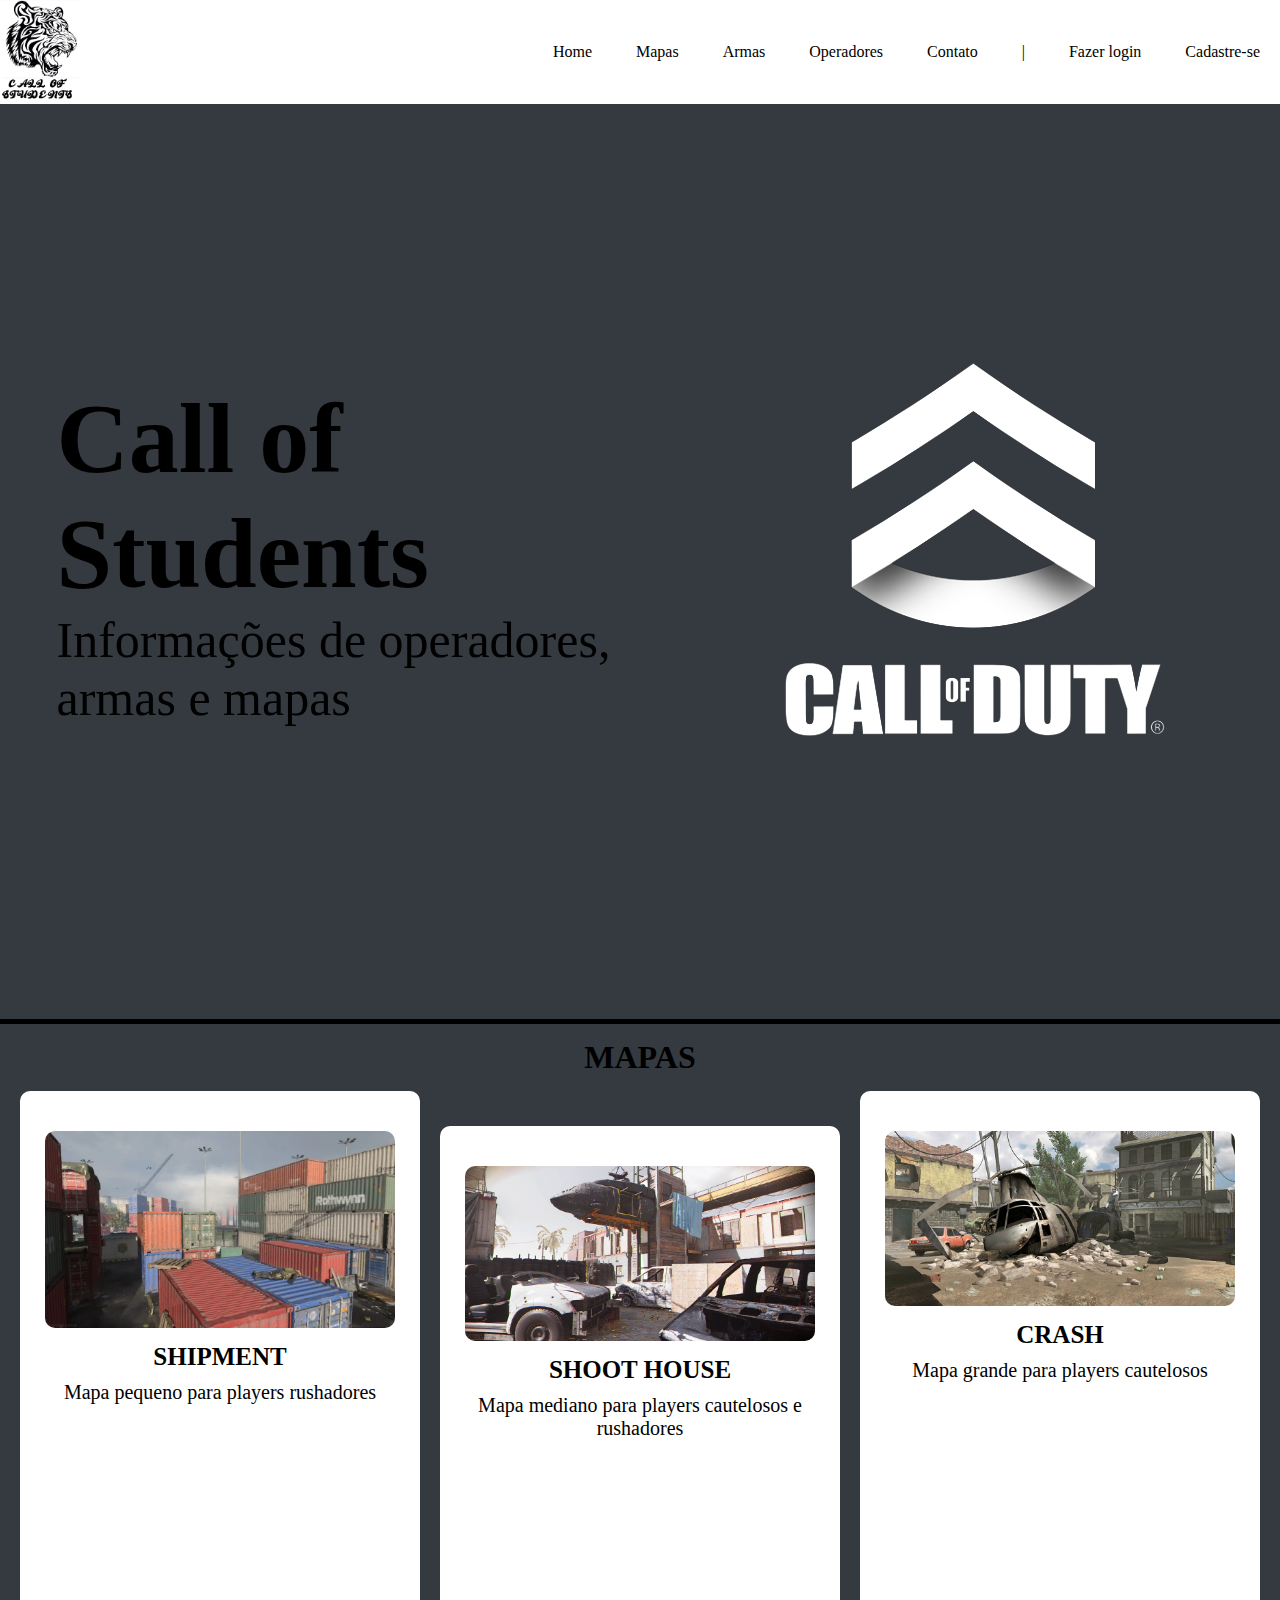
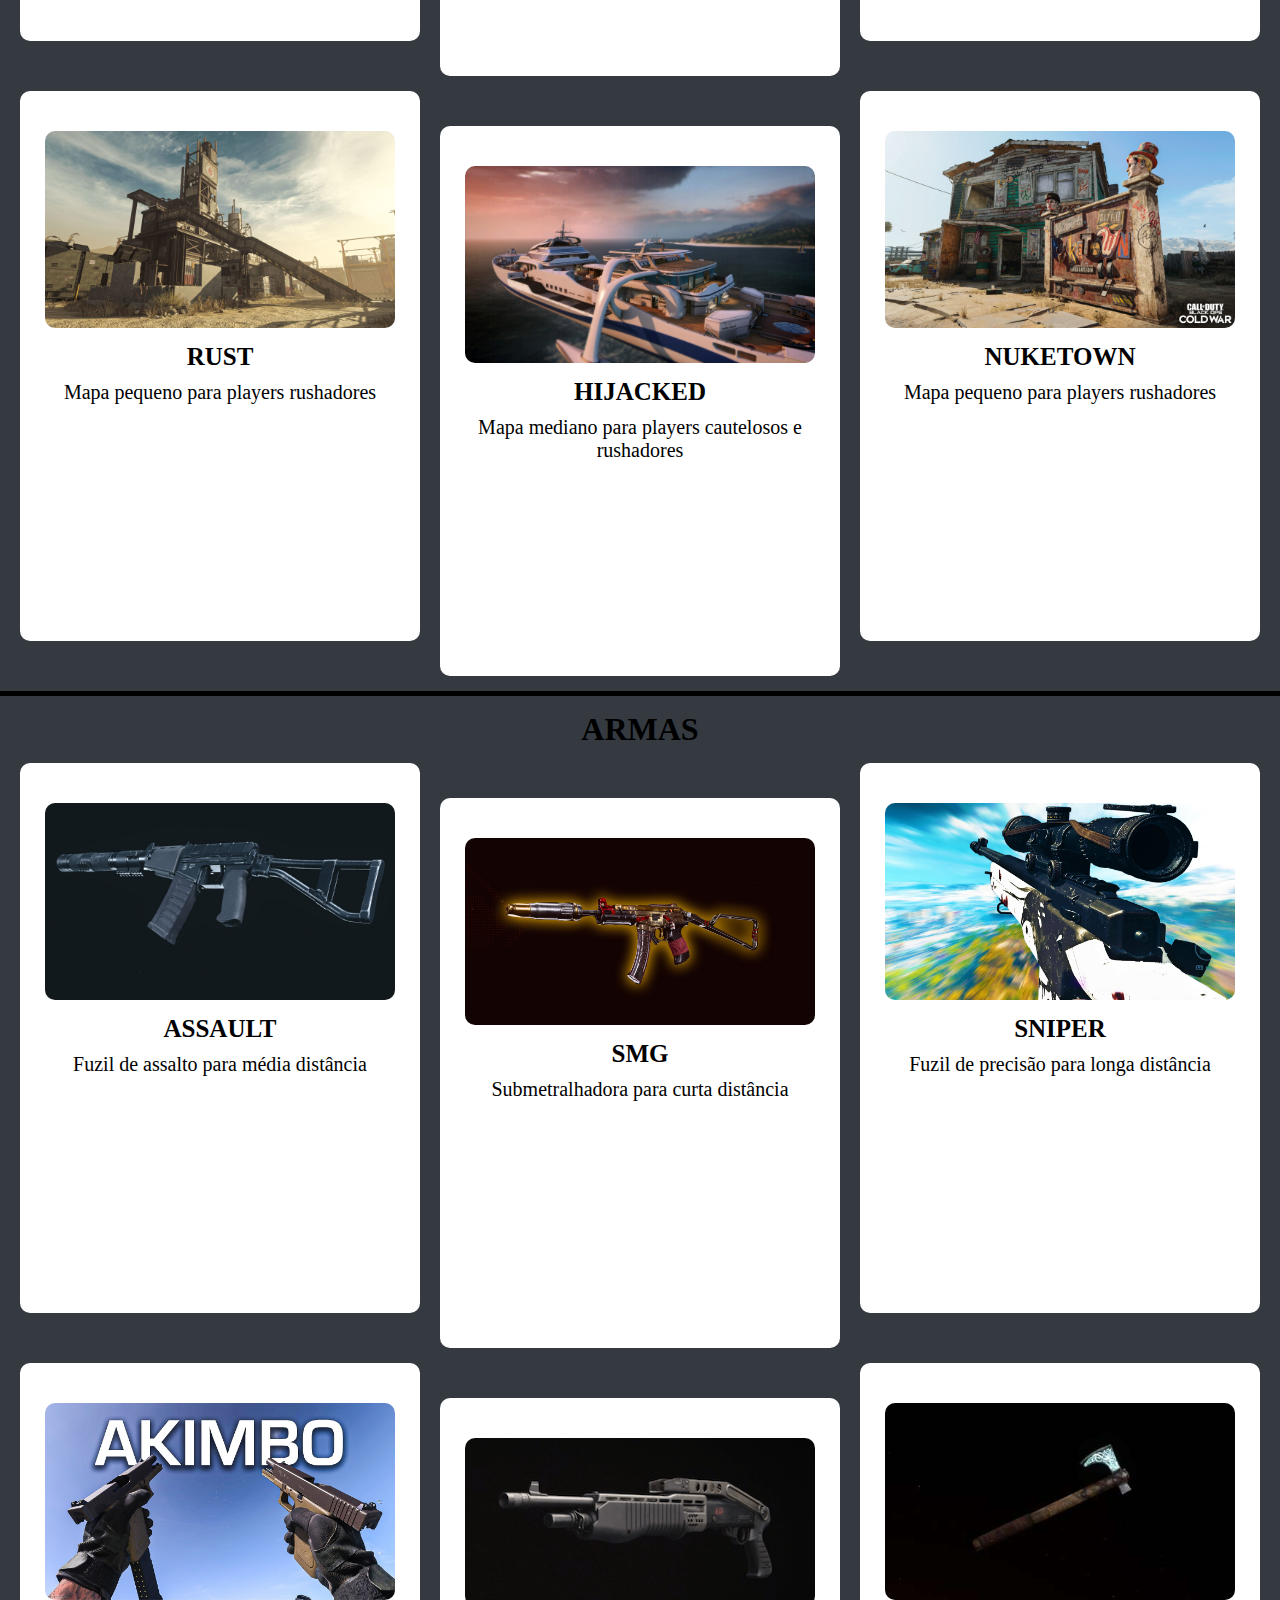
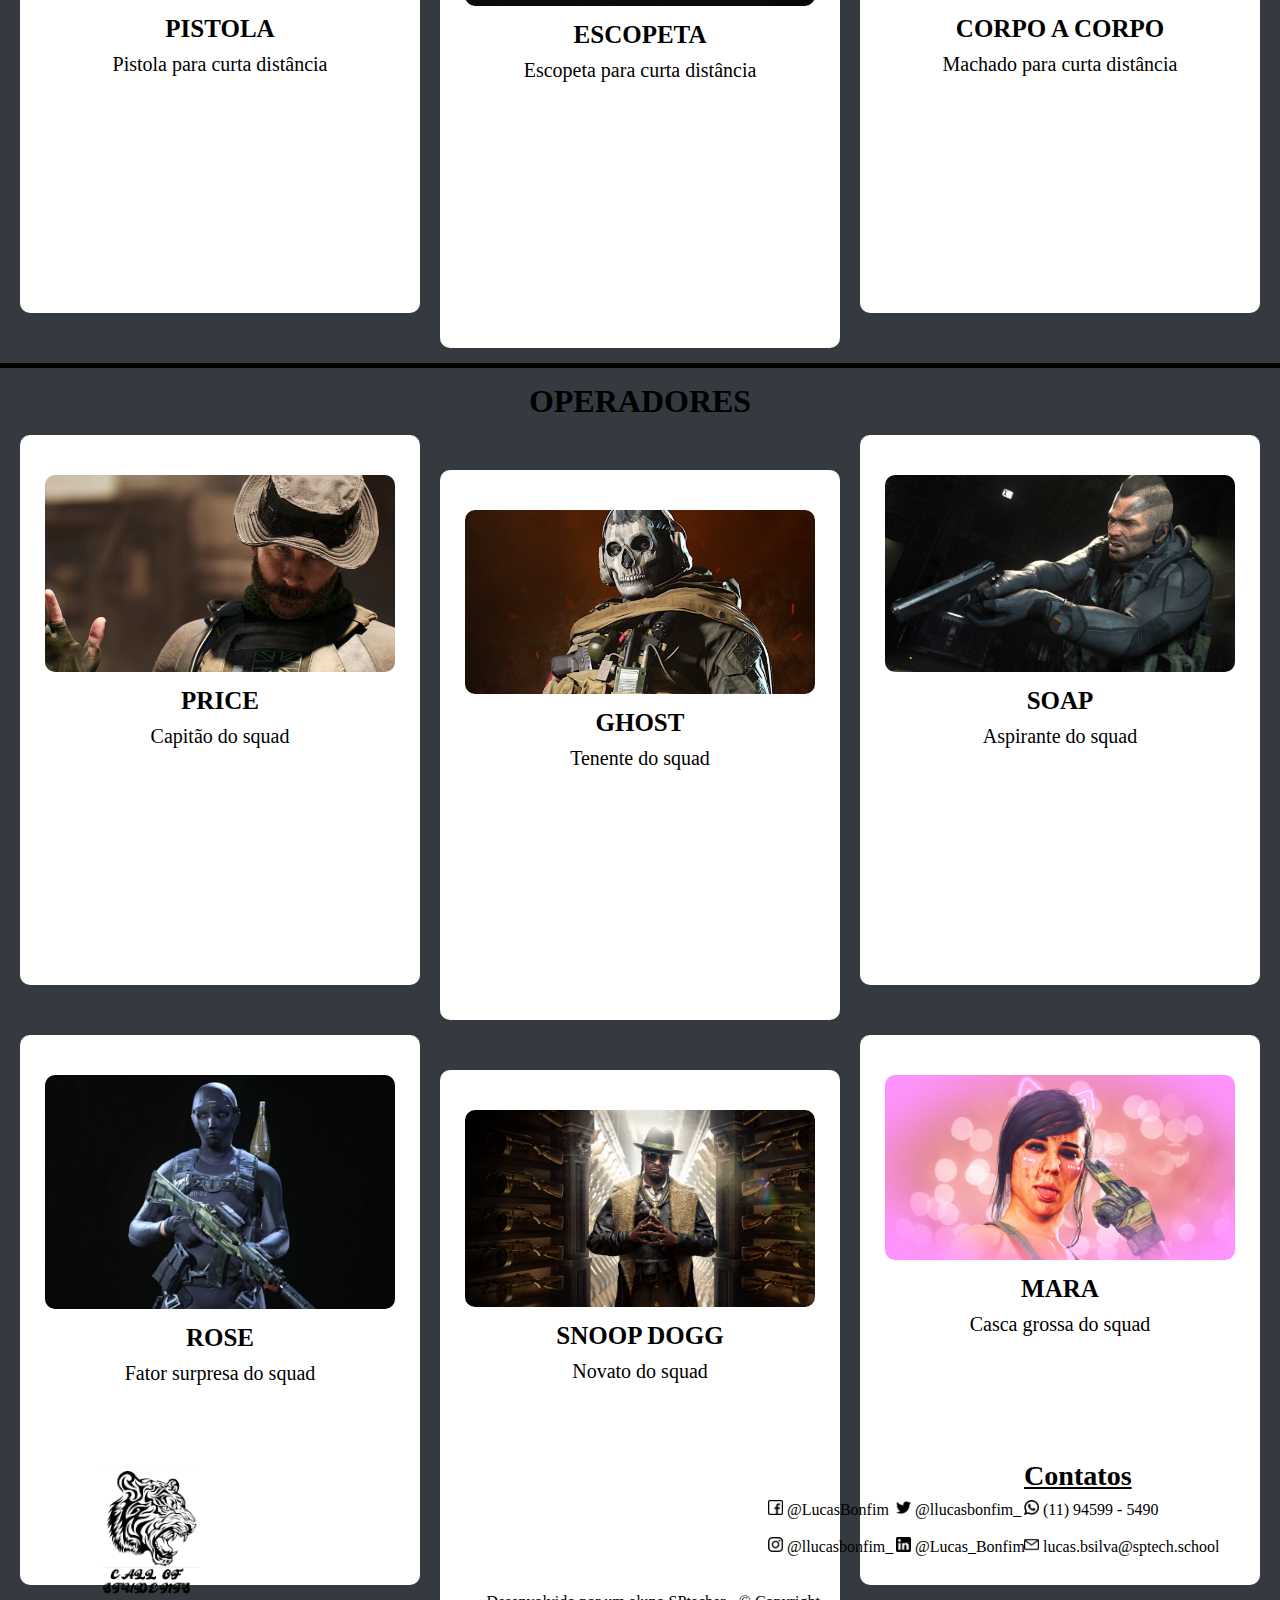
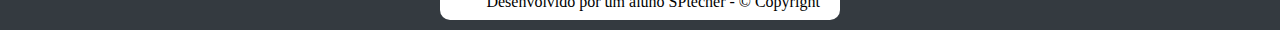
==== commit 04852090: "atualizando pagina de perfil" ====
--- a/html/index.html
+++ b/html/index.html
@@ -6,13 +6,13 @@
     <meta name="viewport" content="width=device-width, initial-scale=1.0">
     <title>Call of Students</title>
     <link rel="stylesheet" href="./index.css">
-    <link rel="icon" type="imagem/png" href="../assets/imgprincipal.png">
+    <link rel="icon" type="imagem/png" href="../assets/logo.png">
 </head>
 <body>
 <!-- HEADER -->
 
     <header>
-        <img src="../assets/oni1.webp" width="80px" alt="">
+        <img src="../assets/logo.png" width="80px" alt="">
             <ul>
                 <a href="#banner"><li>Home</li></a>
                 <a href="#mapa"><li>Mapas</li></a>
@@ -174,7 +174,7 @@
             <div class="shoot">
                 <img src="../assets/snoop.jpg" width="100px" alt="Snoop">
                 <h4>SNOOP DOGG</h4>
-                <p>Estrela do squad</p> 
+                <p>Novato do squad</p> 
             </div>
             <div class="caixa">
                 <img src="../assets/MARA1.jpg" width="50px" alt="Snoop">
@@ -188,21 +188,21 @@
 
     <div class="footer" id="contato">
             <div class="contato">
-                <img src="../assets/oni1.webp" width="100px" alt="">
+                <img src="../assets/logo.png" width="100px" alt="">
             </div>
             <div class="divcontato">
-                <h3>Contatos</h3>
+                <h3><u>Contatos</u></h3>
             </div>    
             <div class="social1">
-                <p><img src="../assets/facebook.png" width="15px"> @LucasBonfim <br>
+                <p><img src="../assets/facebook.png" width="15px"> @LucasBonfim <br><br>
                 <img src="../assets/instagram (1).png" width="15px"> @llucasbonfim_</p>
             </div>       
             <div class="social2">
-                <p><img src="../assets/twitter.png" width="15px"> @llucasbonfim_ <br>
+                <p><img src="../assets/twitter.png" width="15px"> @llucasbonfim_ <br><br>
                 <img src="../assets/logotipo-do-linkedin.png" width="15px"> @Lucas_Bonfim</p>
             </div>
             <div class="social3">
-                <p><img src="../assets/whatsapp.png" width="15px"> (11) 94599 - 5490 <br>
+                <p><img src="../assets/whatsapp.png" width="15px"> (11) 94599 - 5490 <br><br>
                 <img src="../assets/o-email.png" width="15px"> lucas.bsilva@sptech.school</p>
             </div>
             <div class="final">
--- a/html/index.css
+++ b/html/index.css
@@ -11,6 +11,11 @@
     flex-direction: row;
     justify-content: space-between;
     align-items: center;
+}
+
+header img {
+    left: 60%;
+    top: 4700px;
 }
 
 header li {
@@ -146,7 +151,7 @@
     height: 10vh;
     position: absolute;
     left: 100px;
-    top: 4645px;
+    top: 4670px;
 }
 
 .footer .divcontato {
@@ -154,7 +159,7 @@
     justify-content: flex-end;
     position: absolute;
     left: 80%;
-    top: 4650px;
+    top: 4660px;
     font-size: x-large;
 }
 
@@ -182,15 +187,11 @@
     top: 4700px;
 }
 
-.final {
+.footer .final p {
     display: flex;
     align-items: center;
     justify-content: center;
-    height: 25vh;
-}
-
-.final p {
+    top: 4793px;
+    left: 38%;
     position: absolute;
-    top: 4800px;
-    left: 200px;
 }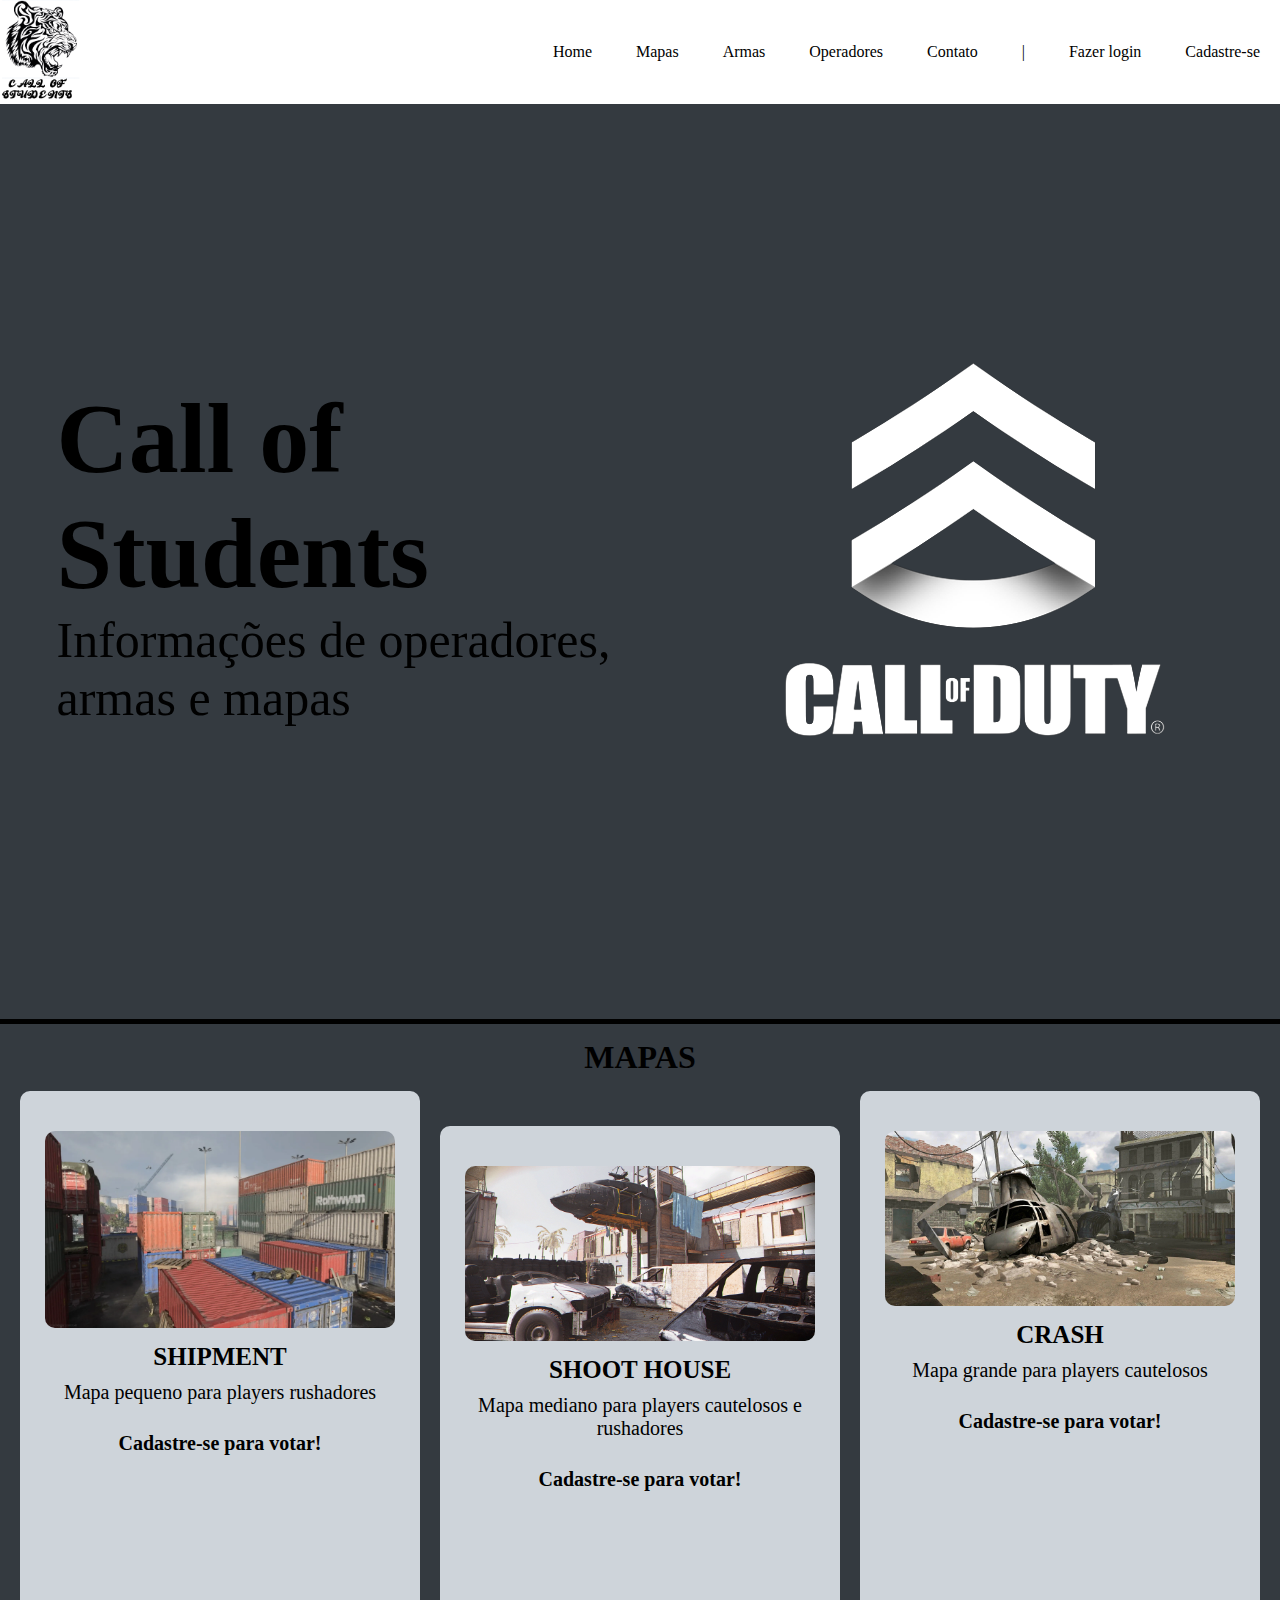
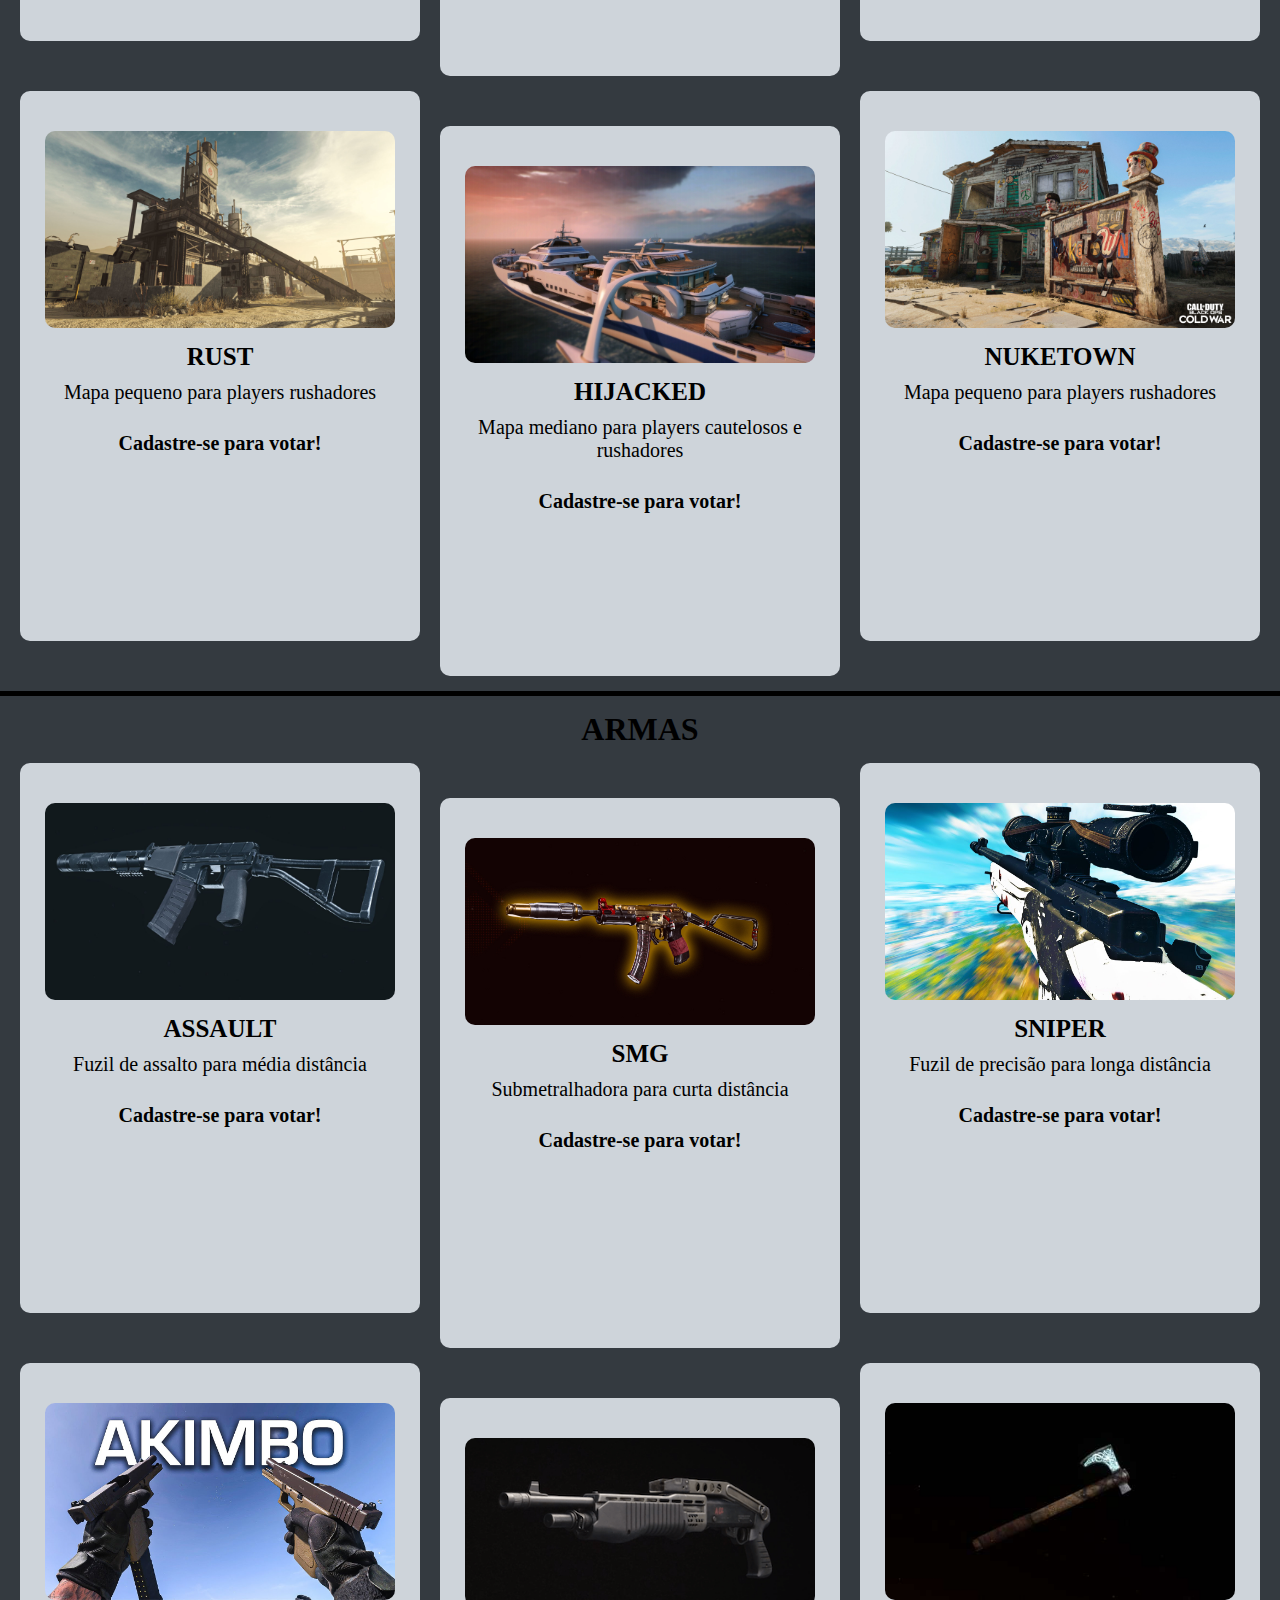
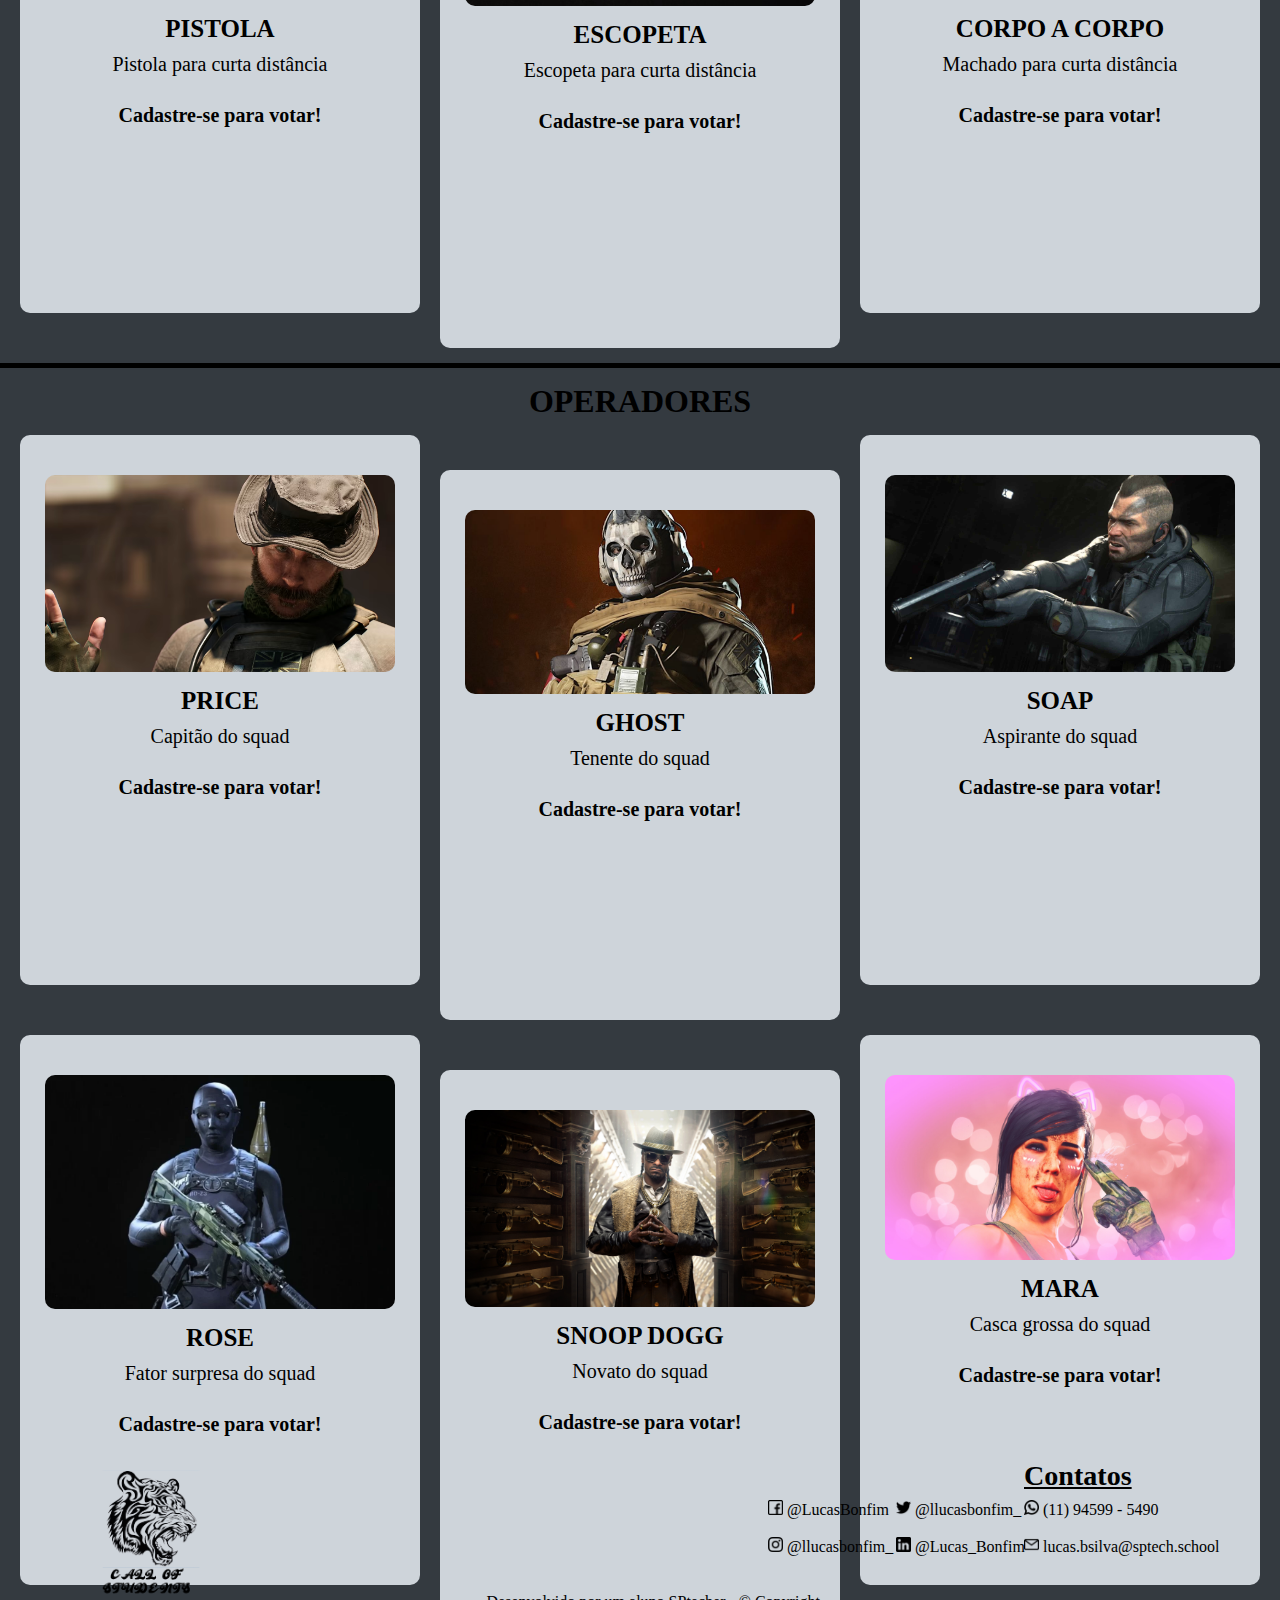
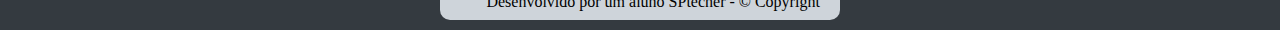
==== commit 14b4fa82: "atualizando home e perfil" ====
--- a/html/index.html
+++ b/html/index.html
@@ -53,19 +53,25 @@
                 <img src="../assets/shipment.webp" width="100px" alt="Shipment">
                 <h4>SHIPMENT</h4>
                 <p>Mapa pequeno para 
-                    players rushadores </p>
+                    players rushadores 
+                </p><br>
+                <p><b>Cadastre-se para votar!</b></p>
             </div>
             <div class="shoot">
                 <img src="../assets/shoot.webp" width="100px" alt="Shoot House">
                 <h4>SHOOT HOUSE</h4>
                 <p>Mapa mediano para players
-                    cautelosos e rushadores</p>
+                    cautelosos e rushadores
+                </p><br>
+                <p><b>Cadastre-se para votar!</b></p>
             </div>
             <div class="caixa">
                 <img src="../assets/Crash.webp" width="100px" alt="Crash">
                 <h4>CRASH</h4>
                 <p>Mapa grande para 
-                    players cautelosos</p>
+                    players cautelosos
+                </p><br>
+                <p><b>Cadastre-se para votar!</b></p>
             </div>
         </div>
         <div class="caixa2">
@@ -73,19 +79,25 @@
                 <img src="../assets/rust.jpg" width="100px" alt="Rust">
                 <h4>RUST</h4>
                 <p>Mapa pequeno para 
-                    players rushadores</p>
+                    players rushadores
+                </p><br>
+                <p><b>Cadastre-se para votar!</b></p>
             </div>
             <div class="shoot">
                 <img src="../assets/Hijacked.webp" width="100px" alt="Hijacked">
                 <h4>HIJACKED</h4>
                 <p>Mapa mediano para players
-                    cautelosos e rushadores</p>
+                    cautelosos e rushadores
+                </p><br>
+                <p><b>Cadastre-se para votar!</b></p>
             </div>
             <div class="caixa">
                 <img src="../assets/nuketon.jpg" width="100px" alt="Nuketown">
                 <h4>NUKETOWN</h4>
                 <p>Mapa pequeno para 
-                    players rushadores</p>
+                    players rushadores
+                </p><br>
+                <p><b>Cadastre-se para votar!</b></p>
             </div>
         </div>
     </div>
@@ -103,19 +115,25 @@
                     <img src="../assets/assault.jpg" width="100px" alt="Assault">
                     <h4>ASSAULT</h4>
                     <p>Fuzil de assalto para 
-                        média distância</p>
+                        média distância
+                    </p><br>
+                    <p><b>Cadastre-se para votar!</b></p>
                 </div>
                 <div class="shoot">
                     <img src="../assets/ots.jpg" width="100px" alt="SMG">
                     <h4>SMG</h4>
                     <p>Submetralhadora para
-                        curta distância</p>
+                        curta distância
+                    </p><br>
+                    <p><b>Cadastre-se para votar!</b></p>
                 </div>
                 <div class="caixa">
                     <img src="../assets/sniper.jpg" width="100px" alt="Sniper">
                     <h4>SNIPER</h4>
                     <p>Fuzil de precisão para
-                        longa distância</p>
+                        longa distância
+                    </p><br>
+                    <p><b>Cadastre-se para votar!</b></p>
                 </div>
             </div>
             <div class="caixa2">
@@ -123,19 +141,25 @@
                     <img src="../assets/pistol.jpg" width="100px" alt="Pistola">
                     <h4>PISTOLA</h4>
                     <p>Pistola para
-                        curta distância</p>
+                        curta distância
+                    </p><br>
+                    <p><b>Cadastre-se para votar!</b></p>
                 </div>
                 <div class="shoot">
                     <img src="../assets/gallo.png" width="100px" alt="Escopeta">
                     <h4>ESCOPETA</h4>
                     <p>Escopeta para
-                        curta distância</p>
+                        curta distância
+                    </p><br>
+                    <p><b>Cadastre-se para votar!</b></p>
                 </div>
                 <div class="caixa">
                     <img src="../assets/machado.jpg" width="100px" alt="Machado">
                     <h4>CORPO A CORPO</h4>
                     <p>Machado para
-                        curta distância</p>
+                        curta distância
+                    </p><br>
+                    <p><b>Cadastre-se para votar!</b></p>
                 </div>
             </div>
     </div>
@@ -153,33 +177,45 @@
                 <img src="../assets/price.avif" width="100px" alt="Price">
                 <h4>PRICE</h4>
                 <p>Capitão do squad</p>
+                <br>
+                <p><b>Cadastre-se para votar!</b></p>
             </div>
             <div class="shoot">
                 <img src="../assets/ghost.png" width="100px" alt="Ghost">
                 <h4>GHOST</h4>
                 <p>Tenente do squad</p>
+                <br>
+                <p><b>Cadastre-se para votar!</b></p>
             </div>
             <div class="caixa">
                 <img src="../assets/soap.jpg" width="100px" alt="Soap">
                 <h4>SOAP</h4>
-                <p>Aspirante do squad</p> 
+                <p>Aspirante do squad</p>
+                <br>
+                <p><b>Cadastre-se para votar!</b></p>
             </div>
         </div>
         <div class="caixa2">
             <div class="caixa">
                 <img src="../assets/rosecod.webp" width="100px" alt="Rose">
                 <h4>ROSE</h4>
-                <p>Fator surpresa do squad</p> 
+                <p>Fator surpresa do squad</p>
+                <br>
+                <p><b>Cadastre-se para votar!</b></p>
             </div>
             <div class="shoot">
                 <img src="../assets/snoop.jpg" width="100px" alt="Snoop">
                 <h4>SNOOP DOGG</h4>
-                <p>Novato do squad</p> 
+                <p>Novato do squad</p>
+                <br>
+                <p><b>Cadastre-se para votar!</b></p>
             </div>
             <div class="caixa">
                 <img src="../assets/MARA1.jpg" width="50px" alt="Snoop">
                 <h4>MARA</h4>
-                <p>Casca grossa do squad</p> 
+                <p>Casca grossa do squad</p>
+                <br>
+                <p><b>Cadastre-se para votar!</b></p>
             </div>
         </div>
 </div>
--- a/html/index.css
+++ b/html/index.css
@@ -70,7 +70,7 @@
     width: 400px;
     height: 550px;
     border-radius: 10px;
-    background-color: white;
+    background-color: #CED4DA;
 }
 
 .shoot {
@@ -82,7 +82,7 @@
     width: 400px;
     height: 550px;
     border-radius: 10px;
-    background-color: white;
+    background-color: #CED4DA;
 }
 
 .caixa img {
